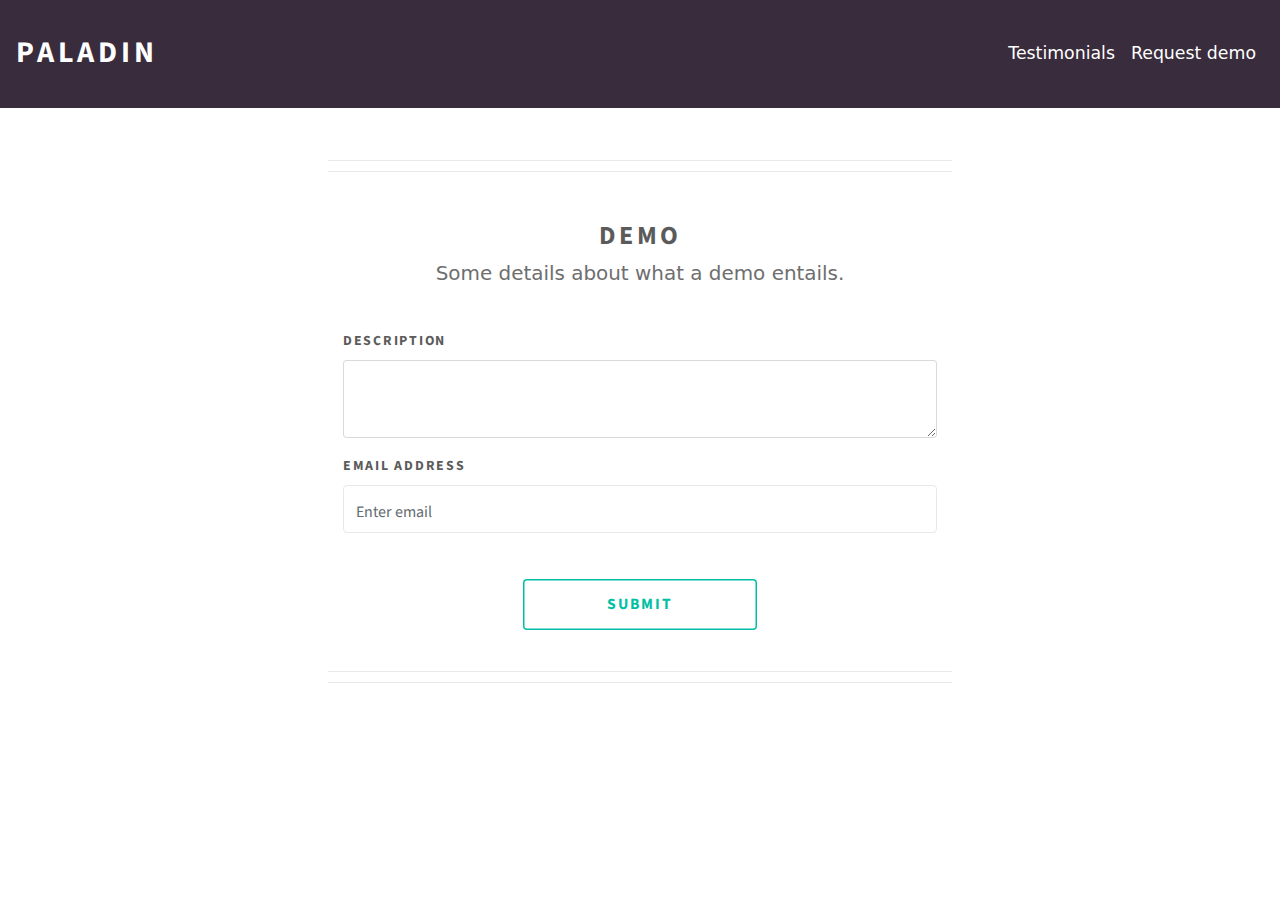
==== paladin-demo.html @ 406bfba6 "paladin landing html" ====
<!DOCTYPE html>
<html>

<head>
    <title>Request demo</title>
    <meta charset="utf-8" />
    <meta name="viewport" content="width=device-width, initial-scale=1" />
    <!--[if lte IE 8]><script src="assets/js/ie/html5shiv.js"></script><![endif]-->
    <link rel="stylesheet" type="text/css" href="bootstrap-css/bootstrap.min.css" />
    <link rel="stylesheet" type="text/css" href="templates/html5up-directive/assets/css/main.css" />


    <!--[if lte IE 8]><link rel="stylesheet" href="assets/css/ie8.css" /><![endif]-->

    <style>
        p {
            font-family: system-ui;
        }
        
        p-font {
            font-family: system-ui;
        }
        
        #body-button {
            background-color: transparent;
            background: #ffffff;
            box-shadow: inset 0 0 0 1.5px #00BFA5;
            color: #00BFA5;
        }
        
        #body-button:hover {
            background: #00BFA5;
            color: #ffffff;
            text-decoration: none;
        }
        
        #purple-navbar {
            background-color: #392c3c;
            color: #FFFFFF;
            height: 12%;
        }
        
        .navbar a::after {
            content: '';
            display: block;
            width: 0;
            height: 2px;
            background: #FFFFFF;
            transition: width .3s;
        }
        
        .navbar a:hover::after {
            width: 100%;
            transition: width .3s;
        }
    </style>

    <!-- purple #392c3c -->
</head>

<body>
    <nav class="navbar navbar-toggleable-md" id="purple-navbar">
        <button class="navbar-toggler navbar-toggler-right" type="button" data-toggle="collapse" data-target="#navbarSupportedContent" aria-controls="navbarSupportedContent" aria-expanded="false" aria-label="Toggle navigation">
            <span class="navbar-toggler-icon"></span>
        </button>
        <a class="navbar-brand" href="paladin-home.html"><h1 style="color:#FFFFFF; margin:none; font-size:1.5em">Paladin</h1></a>

        <div class="collapse navbar-collapse" id="navbarSupportedContent">
            <ul class="navbar-nav ml-auto">
                <li class="nav-item">
                    <a class="nav-link" href="paladin-testimonials.html" style="font-family: system-ui; color: #FFFFFF">Testimonials </a>
                </li>
                <li class="nav-item">
                    <a class="nav-link" href="paladin-demo.html" style="font-family: system-ui; color: #FFFFFF">Request demo</a>
                </li>
            </ul>
        </div>
    </nav>

    <header class="major container 75%" style="margin-top:3em; margin-left:auto; margin-right:auto;">
        <div class="container">
            <h1 style="font-size:1.5em">Demo</h1>
            <p>Some details about what a demo entails.</p>
            <div class="form-group">
                <label for="exampleTextarea" style="text-align:left">Description</label>
                <textarea class="form-control" id="exampleTextarea" rows="3"></textarea>
            </div>
            <div class="form-group" style="text-align:left">
                <label for="exampleInputEmail1">Email address</label>
                <input type="email" class="form-control" id="exampleInputEmail1" aria-describedby="emailHelp" placeholder="Enter email">
            </div>
            <br />
            <ul class="actions ">
                <li><a href="paladin-demo.html" class="button" id="body-button">Submit</a></li>
            </ul>
        </div>
    </header>
</body>

</html>
---- templates/html5up-directive/assets/css/main.css ----
@import url("font-awesome.min.css");
@import url("https://fonts.googleapis.com/css?family=Source+Sans+Pro:300,300italic,400,400italic,600,600italic,700,700italic");

/*
	Directive by HTML5 UP
	html5up.net | @ajlkn
	Free for personal and commercial use under the CCA 3.0 license (html5up.net/license)
*/


/* Reset */

html,
body,
div,
span,
applet,
object,
iframe,
h1,
h2,
h3,
h4,
h5,
h6,
p,
blockquote,
pre,
a,
abbr,
acronym,
address,
big,
cite,
code,
del,
dfn,
em,
img,
ins,
kbd,
q,
s,
samp,
small,
strike,
strong,
sub,
sup,
tt,
var,
b,
u,
i,
center,
dl,
dt,
dd,
ol,
ul,
li,
fieldset,
form,
label,
legend,
table,
caption,
tbody,
tfoot,
thead,
tr,
th,
td,
article,
aside,
canvas,
details,
embed,
figure,
figcaption,
footer,
header,
hgroup,
menu,
nav,
output,
ruby,
section,
summary,
time,
mark,
audio,
video {
    margin: 0;
    padding: 0;
    border: 0;
    font-size: 100%;
    font: inherit;
    font: inherit;
    vertical-align: baseline;
}

article,
aside,
details,
figcaption,
figure,
footer,
header,
hgroup,
menu,
nav,
section {
    display: block;
}

body {
    line-height: 1;
}

ol,
ul {
    list-style: none;
}

blockquote,
q {
    quotes: none;
}

blockquote:before,
blockquote:after,
q:before,
q:after {
    content: '';
    content: none;
}

table {
    border-collapse: collapse;
    border-spacing: 0;
}

body {
    -webkit-text-size-adjust: none;
}


/* Box Model */

*,
*:before,
*:after {
    -moz-box-sizing: border-box;
    -webkit-box-sizing: border-box;
    box-sizing: border-box;
}


/* Containers */

.container {
    margin-left: auto;
    margin-right: auto;
}

.container.\31 25\25 {
    width: 100%;
    max-width: 63.75em;
    min-width: 51em;
}

.container.\37 5\25 {
    width: 38.25em;
}

.container.\35 0\25 {
    width: 25.5em;
}

.container.\32 5\25 {
    width: 12.75em;
}

.container {
    width: 51em;
}

@media screen and (max-width: 1680px) {
    .container.\31 25\25 {
        width: 100%;
        max-width: 63.75em;
        min-width: 51em;
    }
    .container.\37 5\25 {
        width: 38.25em;
    }
    .container.\35 0\25 {
        width: 25.5em;
    }
    .container.\32 5\25 {
        width: 12.75em;
    }
    .container {
        width: 51em;
    }
}

@media screen and (max-width: 1280px) {
    .container.\31 25\25 {
        width: 100%;
        max-width: 60em;
        min-width: 48em;
    }
    .container.\37 5\25 {
        width: 36em;
    }
    .container.\35 0\25 {
        width: 24em;
    }
    .container.\32 5\25 {
        width: 12em;
    }
    .container {
        width: 48em;
    }
}

@media screen and (max-width: 980px) {
    .container.\31 25\25 {
        width: 100%;
        max-width: 118.75%;
        min-width: 95%;
    }
    .container.\37 5\25 {
        width: 71.25%;
    }
    .container.\35 0\25 {
        width: 47.5%;
    }
    .container.\32 5\25 {
        width: 23.75%;
    }
    .container {
        width: 95%;
    }
}

@media screen and (max-width: 840px) {
    .container.\31 25\25 {
        width: 100%;
        max-width: 118.75%;
        min-width: 95%;
    }
    .container.\37 5\25 {
        width: 71.25%;
    }
    .container.\35 0\25 {
        width: 47.5%;
    }
    .container.\32 5\25 {
        width: 23.75%;
    }
    .container {
        width: 95% !important;
    }
}

@media screen and (max-width: 736px) {
    .container.\31 25\25 {
        width: 100%;
        max-width: 112.5%;
        min-width: 90%;
    }
    .container.\37 5\25 {
        width: 67.5%;
    }
    .container.\35 0\25 {
        width: 45%;
    }
    .container.\32 5\25 {
        width: 22.5%;
    }
    .container {
        width: 90% !important;
    }
}

@media screen and (max-width: 480px) {
    .container.\31 25\25 {
        width: 100%;
        max-width: 125%;
        min-width: 100%;
    }
    .container.\37 5\25 {
        width: 75%;
    }
    .container.\35 0\25 {
        width: 50%;
    }
    .container.\32 5\25 {
        width: 25%;
    }
    .container {
        width: 100% !important;
    }
}


/* Grid */

.row {
    border-bottom: solid 1px transparent;
    -moz-box-sizing: border-box;
    -webkit-box-sizing: border-box;
    box-sizing: border-box;
}

.row > * {
    float: left;
    -moz-box-sizing: border-box;
    -webkit-box-sizing: border-box;
    box-sizing: border-box;
}

.row:after,
.row:before {
    content: '';
    display: block;
    clear: both;
    height: 0;
}

.row.uniform > * >:first-child {
    margin-top: 0;
}

.row.uniform > * >:last-child {
    margin-bottom: 0;
}

.row.\30 \25 > * {
    padding: 0px 0 0 0px;
}

.row.\30 \25 {
    margin: 0px 0 -1px 0px;
}

.row.uniform.\30 \25 > * {
    padding: 0px 0 0 0px;
}

.row.uniform.\30 \25 {
    margin: 0px 0 -1px 0px;
}

.row > * {
    padding: 30px 0 0 30px;
}

.row {
    margin: -30px 0 -1px -30px;
}

.row.uniform > * {
    padding: 30px 0 0 30px;
}

.row.uniform {
    margin: -30px 0 -1px -30px;
}

.row.\32 00\25 > * {
    padding: 60px 0 0 60px;
}

.row.\32 00\25 {
    margin: -60px 0 -1px -60px;
}

.row.uniform.\32 00\25 > * {
    padding: 60px 0 0 60px;
}

.row.uniform.\32 00\25 {
    margin: -60px 0 -1px -60px;
}

.row.\31 50\25 > * {
    padding: 45px 0 0 45px;
}

.row.\31 50\25 {
    margin: -45px 0 -1px -45px;
}

.row.uniform.\31 50\25 > * {
    padding: 45px 0 0 45px;
}

.row.uniform.\31 50\25 {
    margin: -45px 0 -1px -45px;
}

.row.\35 0\25 > * {
    padding: 15px 0 0 15px;
}

.row.\35 0\25 {
    margin: -15px 0 -1px -15px;
}

.row.uniform.\35 0\25 > * {
    padding: 15px 0 0 15px;
}

.row.uniform.\35 0\25 {
    margin: -15px 0 -1px -15px;
}

.row.\32 5\25 > * {
    padding: 7.5px 0 0 7.5px;
}

.row.\32 5\25 {
    margin: -7.5px 0 -1px -7.5px;
}

.row.uniform.\32 5\25 > * {
    padding: 7.5px 0 0 7.5px;
}

.row.uniform.\32 5\25 {
    margin: -7.5px 0 -1px -7.5px;
}

.\31 2u,
.\31 2u\24 {
    width: 100%;
    clear: none;
    margin-left: 0;
}

.\31 1u,
.\31 1u\24 {
    width: 91.6666666667%;
    clear: none;
    margin-left: 0;
}

.\31 0u,
.\31 0u\24 {
    width: 83.3333333333%;
    clear: none;
    margin-left: 0;
}

.\39 u,
.\39 u\24 {
    width: 75%;
    clear: none;
    margin-left: 0;
}

.\38 u,
.\38 u\24 {
    width: 66.6666666667%;
    clear: none;
    margin-left: 0;
}

.\37 u,
.\37 u\24 {
    width: 58.3333333333%;
    clear: none;
    margin-left: 0;
}

.\36 u,
.\36 u\24 {
    width: 50%;
    clear: none;
    margin-left: 0;
}

.\35 u,
.\35 u\24 {
    width: 41.6666666667%;
    clear: none;
    margin-left: 0;
}

.\34 u,
.\34 u\24 {
    width: 33.3333333333%;
    clear: none;
    margin-left: 0;
}

.\33 u,
.\33 u\24 {
    width: 25%;
    clear: none;
    margin-left: 0;
}

.\32 u,
.\32 u\24 {
    width: 16.6666666667%;
    clear: none;
    margin-left: 0;
}

.\31 u,
.\31 u\24 {
    width: 8.3333333333%;
    clear: none;
    margin-left: 0;
}

.\31 2u\24 + *,
.\31 1u\24 + *,
.\31 0u\24 + *,
.\39 u\24 + *,
.\38 u\24 + *,
.\37 u\24 + *,
.\36 u\24 + *,
.\35 u\24 + *,
.\34 u\24 + *,
.\33 u\24 + *,
.\32 u\24 + *,
.\31 u\24 + * {
    clear: left;
}

.\-11u {
    margin-left: 91.66667%;
}

.\-10u {
    margin-left: 83.33333%;
}

.\-9u {
    margin-left: 75%;
}

.\-8u {
    margin-left: 66.66667%;
}

.\-7u {
    margin-left: 58.33333%;
}

.\-6u {
    margin-left: 50%;
}

.\-5u {
    margin-left: 41.66667%;
}

.\-4u {
    margin-left: 33.33333%;
}

.\-3u {
    margin-left: 25%;
}

.\-2u {
    margin-left: 16.66667%;
}

.\-1u {
    margin-left: 8.33333%;
}

@media screen and (max-width: 1680px) {
    .row > * {
        padding: 30px 0 0 30px;
    }
    .row {
        margin: -30px 0 -1px -30px;
    }
    .row.uniform > * {
        padding: 30px 0 0 30px;
    }
    .row.uniform {
        margin: -30px 0 -1px -30px;
    }
    .row.\32 00\25 > * {
        padding: 60px 0 0 60px;
    }
    .row.\32 00\25 {
        margin: -60px 0 -1px -60px;
    }
    .row.uniform.\32 00\25 > * {
        padding: 60px 0 0 60px;
    }
    .row.uniform.\32 00\25 {
        margin: -60px 0 -1px -60px;
    }
    .row.\31 50\25 > * {
        padding: 45px 0 0 45px;
    }
    .row.\31 50\25 {
        margin: -45px 0 -1px -45px;
    }
    .row.uniform.\31 50\25 > * {
        padding: 45px 0 0 45px;
    }
    .row.uniform.\31 50\25 {
        margin: -45px 0 -1px -45px;
    }
    .row.\35 0\25 > * {
        padding: 15px 0 0 15px;
    }
    .row.\35 0\25 {
        margin: -15px 0 -1px -15px;
    }
    .row.uniform.\35 0\25 > * {
        padding: 15px 0 0 15px;
    }
    .row.uniform.\35 0\25 {
        margin: -15px 0 -1px -15px;
    }
    .row.\32 5\25 > * {
        padding: 7.5px 0 0 7.5px;
    }
    .row.\32 5\25 {
        margin: -7.5px 0 -1px -7.5px;
    }
    .row.uniform.\32 5\25 > * {
        padding: 7.5px 0 0 7.5px;
    }
    .row.uniform.\32 5\25 {
        margin: -7.5px 0 -1px -7.5px;
    }
    .\31 2u\28wide\29,
    .\31 2u\24\28wide\29 {
        width: 100%;
        clear: none;
        margin-left: 0;
    }
    .\31 1u\28wide\29,
    .\31 1u\24\28wide\29 {
        width: 91.6666666667%;
        clear: none;
        margin-left: 0;
    }
    .\31 0u\28wide\29,
    .\31 0u\24\28wide\29 {
        width: 83.3333333333%;
        clear: none;
        margin-left: 0;
    }
    .\39 u\28wide\29,
    .\39 u\24\28wide\29 {
        width: 75%;
        clear: none;
        margin-left: 0;
    }
    .\38 u\28wide\29,
    .\38 u\24\28wide\29 {
        width: 66.6666666667%;
        clear: none;
        margin-left: 0;
    }
    .\37 u\28wide\29,
    .\37 u\24\28wide\29 {
        width: 58.3333333333%;
        clear: none;
        margin-left: 0;
    }
    .\36 u\28wide\29,
    .\36 u\24\28wide\29 {
        width: 50%;
        clear: none;
        margin-left: 0;
    }
    .\35 u\28wide\29,
    .\35 u\24\28wide\29 {
        width: 41.6666666667%;
        clear: none;
        margin-left: 0;
    }
    .\34 u\28wide\29,
    .\34 u\24\28wide\29 {
        width: 33.3333333333%;
        clear: none;
        margin-left: 0;
    }
    .\33 u\28wide\29,
    .\33 u\24\28wide\29 {
        width: 25%;
        clear: none;
        margin-left: 0;
    }
    .\32 u\28wide\29,
    .\32 u\24\28wide\29 {
        width: 16.6666666667%;
        clear: none;
        margin-left: 0;
    }
    .\31 u\28wide\29,
    .\31 u\24\28wide\29 {
        width: 8.3333333333%;
        clear: none;
        margin-left: 0;
    }
    .\31 2u\24\28wide\29 + *,
    .\31 1u\24\28wide\29 + *,
    .\31 0u\24\28wide\29 + *,
    .\39 u\24\28wide\29 + *,
    .\38 u\24\28wide\29 + *,
    .\37 u\24\28wide\29 + *,
    .\36 u\24\28wide\29 + *,
    .\35 u\24\28wide\29 + *,
    .\34 u\24\28wide\29 + *,
    .\33 u\24\28wide\29 + *,
    .\32 u\24\28wide\29 + *,
    .\31 u\24\28wide\29 + * {
        clear: left;
    }
    .\-11u\28wide\29 {
        margin-left: 91.66667%;
    }
    .\-10u\28wide\29 {
        margin-left: 83.33333%;
    }
    .\-9u\28wide\29 {
        margin-left: 75%;
    }
    .\-8u\28wide\29 {
        margin-left: 66.66667%;
    }
    .\-7u\28wide\29 {
        margin-left: 58.33333%;
    }
    .\-6u\28wide\29 {
        margin-left: 50%;
    }
    .\-5u\28wide\29 {
        margin-left: 41.66667%;
    }
    .\-4u\28wide\29 {
        margin-left: 33.33333%;
    }
    .\-3u\28wide\29 {
        margin-left: 25%;
    }
    .\-2u\28wide\29 {
        margin-left: 16.66667%;
    }
    .\-1u\28wide\29 {
        margin-left: 8.33333%;
    }
}

@media screen and (max-width: 1280px) {
    .row > * {
        padding: 30px 0 0 30px;
    }
    .row {
        margin: -30px 0 -1px -30px;
    }
    .row.uniform > * {
        padding: 30px 0 0 30px;
    }
    .row.uniform {
        margin: -30px 0 -1px -30px;
    }
    .row.\32 00\25 > * {
        padding: 60px 0 0 60px;
    }
    .row.\32 00\25 {
        margin: -60px 0 -1px -60px;
    }
    .row.uniform.\32 00\25 > * {
        padding: 60px 0 0 60px;
    }
    .row.uniform.\32 00\25 {
        margin: -60px 0 -1px -60px;
    }
    .row.\31 50\25 > * {
        padding: 45px 0 0 45px;
    }
    .row.\31 50\25 {
        margin: -45px 0 -1px -45px;
    }
    .row.uniform.\31 50\25 > * {
        padding: 45px 0 0 45px;
    }
    .row.uniform.\31 50\25 {
        margin: -45px 0 -1px -45px;
    }
    .row.\35 0\25 > * {
        padding: 15px 0 0 15px;
    }
    .row.\35 0\25 {
        margin: -15px 0 -1px -15px;
    }
    .row.uniform.\35 0\25 > * {
        padding: 15px 0 0 15px;
    }
    .row.uniform.\35 0\25 {
        margin: -15px 0 -1px -15px;
    }
    .row.\32 5\25 > * {
        padding: 7.5px 0 0 7.5px;
    }
    .row.\32 5\25 {
        margin: -7.5px 0 -1px -7.5px;
    }
    .row.uniform.\32 5\25 > * {
        padding: 7.5px 0 0 7.5px;
    }
    .row.uniform.\32 5\25 {
        margin: -7.5px 0 -1px -7.5px;
    }
    .\31 2u\28normal\29,
    .\31 2u\24\28normal\29 {
        width: 100%;
        clear: none;
        margin-left: 0;
    }
    .\31 1u\28normal\29,
    .\31 1u\24\28normal\29 {
        width: 91.6666666667%;
        clear: none;
        margin-left: 0;
    }
    .\31 0u\28normal\29,
    .\31 0u\24\28normal\29 {
        width: 83.3333333333%;
        clear: none;
        margin-left: 0;
    }
    .\39 u\28normal\29,
    .\39 u\24\28normal\29 {
        width: 75%;
        clear: none;
        margin-left: 0;
    }
    .\38 u\28normal\29,
    .\38 u\24\28normal\29 {
        width: 66.6666666667%;
        clear: none;
        margin-left: 0;
    }
    .\37 u\28normal\29,
    .\37 u\24\28normal\29 {
        width: 58.3333333333%;
        clear: none;
        margin-left: 0;
    }
    .\36 u\28normal\29,
    .\36 u\24\28normal\29 {
        width: 50%;
        clear: none;
        margin-left: 0;
    }
    .\35 u\28normal\29,
    .\35 u\24\28normal\29 {
        width: 41.6666666667%;
        clear: none;
        margin-left: 0;
    }
    .\34 u\28normal\29,
    .\34 u\24\28normal\29 {
        width: 33.3333333333%;
        clear: none;
        margin-left: 0;
    }
    .\33 u\28normal\29,
    .\33 u\24\28normal\29 {
        width: 25%;
        clear: none;
        margin-left: 0;
    }
    .\32 u\28normal\29,
    .\32 u\24\28normal\29 {
        width: 16.6666666667%;
        clear: none;
        margin-left: 0;
    }
    .\31 u\28normal\29,
    .\31 u\24\28normal\29 {
        width: 8.3333333333%;
        clear: none;
        margin-left: 0;
    }
    .\31 2u\24\28normal\29 + *,
    .\31 1u\24\28normal\29 + *,
    .\31 0u\24\28normal\29 + *,
    .\39 u\24\28normal\29 + *,
    .\38 u\24\28normal\29 + *,
    .\37 u\24\28normal\29 + *,
    .\36 u\24\28normal\29 + *,
    .\35 u\24\28normal\29 + *,
    .\34 u\24\28normal\29 + *,
    .\33 u\24\28normal\29 + *,
    .\32 u\24\28normal\29 + *,
    .\31 u\24\28normal\29 + * {
        clear: left;
    }
    .\-11u\28normal\29 {
        margin-left: 91.66667%;
    }
    .\-10u\28normal\29 {
        margin-left: 83.33333%;
    }
    .\-9u\28normal\29 {
        margin-left: 75%;
    }
    .\-8u\28normal\29 {
        margin-left: 66.66667%;
    }
    .\-7u\28normal\29 {
        margin-left: 58.33333%;
    }
    .\-6u\28normal\29 {
        margin-left: 50%;
    }
    .\-5u\28normal\29 {
        margin-left: 41.66667%;
    }
    .\-4u\28normal\29 {
        margin-left: 33.33333%;
    }
    .\-3u\28normal\29 {
        margin-left: 25%;
    }
    .\-2u\28normal\29 {
        margin-left: 16.66667%;
    }
    .\-1u\28normal\29 {
        margin-left: 8.33333%;
    }
}

@media screen and (max-width: 980px) {
    .row > * {
        padding: 30px 0 0 30px;
    }
    .row {
        margin: -30px 0 -1px -30px;
    }
    .row.uniform > * {
        padding: 30px 0 0 30px;
    }
    .row.uniform {
        margin: -30px 0 -1px -30px;
    }
    .row.\32 00\25 > * {
        padding: 60px 0 0 60px;
    }
    .row.\32 00\25 {
        margin: -60px 0 -1px -60px;
    }
    .row.uniform.\32 00\25 > * {
        padding: 60px 0 0 60px;
    }
    .row.uniform.\32 00\25 {
        margin: -60px 0 -1px -60px;
    }
    .row.\31 50\25 > * {
        padding: 45px 0 0 45px;
    }
    .row.\31 50\25 {
        margin: -45px 0 -1px -45px;
    }
    .row.uniform.\31 50\25 > * {
        padding: 45px 0 0 45px;
    }
    .row.uniform.\31 50\25 {
        margin: -45px 0 -1px -45px;
    }
    .row.\35 0\25 > * {
        padding: 15px 0 0 15px;
    }
    .row.\35 0\25 {
        margin: -15px 0 -1px -15px;
    }
    .row.uniform.\35 0\25 > * {
        padding: 15px 0 0 15px;
    }
    .row.uniform.\35 0\25 {
        margin: -15px 0 -1px -15px;
    }
    .row.\32 5\25 > * {
        padding: 7.5px 0 0 7.5px;
    }
    .row.\32 5\25 {
        margin: -7.5px 0 -1px -7.5px;
    }
    .row.uniform.\32 5\25 > * {
        padding: 7.5px 0 0 7.5px;
    }
    .row.uniform.\32 5\25 {
        margin: -7.5px 0 -1px -7.5px;
    }
    .\31 2u\28narrow\29,
    .\31 2u\24\28narrow\29 {
        width: 100%;
        clear: none;
        margin-left: 0;
    }
    .\31 1u\28narrow\29,
    .\31 1u\24\28narrow\29 {
        width: 91.6666666667%;
        clear: none;
        margin-left: 0;
    }
    .\31 0u\28narrow\29,
    .\31 0u\24\28narrow\29 {
        width: 83.3333333333%;
        clear: none;
        margin-left: 0;
    }
    .\39 u\28narrow\29,
    .\39 u\24\28narrow\29 {
        width: 75%;
        clear: none;
        margin-left: 0;
    }
    .\38 u\28narrow\29,
    .\38 u\24\28narrow\29 {
        width: 66.6666666667%;
        clear: none;
        margin-left: 0;
    }
    .\37 u\28narrow\29,
    .\37 u\24\28narrow\29 {
        width: 58.3333333333%;
        clear: none;
        margin-left: 0;
    }
    .\36 u\28narrow\29,
    .\36 u\24\28narrow\29 {
        width: 50%;
        clear: none;
        margin-left: 0;
    }
    .\35 u\28narrow\29,
    .\35 u\24\28narrow\29 {
        width: 41.6666666667%;
        clear: none;
        margin-left: 0;
    }
    .\34 u\28narrow\29,
    .\34 u\24\28narrow\29 {
        width: 33.3333333333%;
        clear: none;
        margin-left: 0;
    }
    .\33 u\28narrow\29,
    .\33 u\24\28narrow\29 {
        width: 25%;
        clear: none;
        margin-left: 0;
    }
    .\32 u\28narrow\29,
    .\32 u\24\28narrow\29 {
        width: 16.6666666667%;
        clear: none;
        margin-left: 0;
    }
    .\31 u\28narrow\29,
    .\31 u\24\28narrow\29 {
        width: 8.3333333333%;
        clear: none;
        margin-left: 0;
    }
    .\31 2u\24\28narrow\29 + *,
    .\31 1u\24\28narrow\29 + *,
    .\31 0u\24\28narrow\29 + *,
    .\39 u\24\28narrow\29 + *,
    .\38 u\24\28narrow\29 + *,
    .\37 u\24\28narrow\29 + *,
    .\36 u\24\28narrow\29 + *,
    .\35 u\24\28narrow\29 + *,
    .\34 u\24\28narrow\29 + *,
    .\33 u\24\28narrow\29 + *,
    .\32 u\24\28narrow\29 + *,
    .\31 u\24\28narrow\29 + * {
        clear: left;
    }
    .\-11u\28narrow\29 {
        margin-left: 91.66667%;
    }
    .\-10u\28narrow\29 {
        margin-left: 83.33333%;
    }
    .\-9u\28narrow\29 {
        margin-left: 75%;
    }
    .\-8u\28narrow\29 {
        margin-left: 66.66667%;
    }
    .\-7u\28narrow\29 {
        margin-left: 58.33333%;
    }
    .\-6u\28narrow\29 {
        margin-left: 50%;
    }
    .\-5u\28narrow\29 {
        margin-left: 41.66667%;
    }
    .\-4u\28narrow\29 {
        margin-left: 33.33333%;
    }
    .\-3u\28narrow\29 {
        margin-left: 25%;
    }
    .\-2u\28narrow\29 {
        margin-left: 16.66667%;
    }
    .\-1u\28narrow\29 {
        margin-left: 8.33333%;
    }
}

@media screen and (max-width: 840px) {
    .row > * {
        padding: 20px 0 0 20px;
    }
    .row {
        margin: -20px 0 -1px -20px;
    }
    .row.uniform > * {
        padding: 20px 0 0 20px;
    }
    .row.uniform {
        margin: -20px 0 -1px -20px;
    }
    .row.\32 00\25 > * {
        padding: 40px 0 0 40px;
    }
    .row.\32 00\25 {
        margin: -40px 0 -1px -40px;
    }
    .row.uniform.\32 00\25 > * {
        padding: 40px 0 0 40px;
    }
    .row.uniform.\32 00\25 {
        margin: -40px 0 -1px -40px;
    }
    .row.\31 50\25 > * {
        padding: 30px 0 0 30px;
    }
    .row.\31 50\25 {
        margin: -30px 0 -1px -30px;
    }
    .row.uniform.\31 50\25 > * {
        padding: 30px 0 0 30px;
    }
    .row.uniform.\31 50\25 {
        margin: -30px 0 -1px -30px;
    }
    .row.\35 0\25 > * {
        padding: 10px 0 0 10px;
    }
    .row.\35 0\25 {
        margin: -10px 0 -1px -10px;
    }
    .row.uniform.\35 0\25 > * {
        padding: 10px 0 0 10px;
    }
    .row.uniform.\35 0\25 {
        margin: -10px 0 -1px -10px;
    }
    .row.\32 5\25 > * {
        padding: 5px 0 0 5px;
    }
    .row.\32 5\25 {
        margin: -5px 0 -1px -5px;
    }
    .row.uniform.\32 5\25 > * {
        padding: 5px 0 0 5px;
    }
    .row.uniform.\32 5\25 {
        margin: -5px 0 -1px -5px;
    }
    .\31 2u\28narrower\29,
    .\31 2u\24\28narrower\29 {
        width: 100%;
        clear: none;
        margin-left: 0;
    }
    .\31 1u\28narrower\29,
    .\31 1u\24\28narrower\29 {
        width: 91.6666666667%;
        clear: none;
        margin-left: 0;
    }
    .\31 0u\28narrower\29,
    .\31 0u\24\28narrower\29 {
        width: 83.3333333333%;
        clear: none;
        margin-left: 0;
    }
    .\39 u\28narrower\29,
    .\39 u\24\28narrower\29 {
        width: 75%;
        clear: none;
        margin-left: 0;
    }
    .\38 u\28narrower\29,
    .\38 u\24\28narrower\29 {
        width: 66.6666666667%;
        clear: none;
        margin-left: 0;
    }
    .\37 u\28narrower\29,
    .\37 u\24\28narrower\29 {
        width: 58.3333333333%;
        clear: none;
        margin-left: 0;
    }
    .\36 u\28narrower\29,
    .\36 u\24\28narrower\29 {
        width: 50%;
        clear: none;
        margin-left: 0;
    }
    .\35 u\28narrower\29,
    .\35 u\24\28narrower\29 {
        width: 41.6666666667%;
        clear: none;
        margin-left: 0;
    }
    .\34 u\28narrower\29,
    .\34 u\24\28narrower\29 {
        width: 33.3333333333%;
        clear: none;
        margin-left: 0;
    }
    .\33 u\28narrower\29,
    .\33 u\24\28narrower\29 {
        width: 25%;
        clear: none;
        margin-left: 0;
    }
    .\32 u\28narrower\29,
    .\32 u\24\28narrower\29 {
        width: 16.6666666667%;
        clear: none;
        margin-left: 0;
    }
    .\31 u\28narrower\29,
    .\31 u\24\28narrower\29 {
        width: 8.3333333333%;
        clear: none;
        margin-left: 0;
    }
    .\31 2u\24\28narrower\29 + *,
    .\31 1u\24\28narrower\29 + *,
    .\31 0u\24\28narrower\29 + *,
    .\39 u\24\28narrower\29 + *,
    .\38 u\24\28narrower\29 + *,
    .\37 u\24\28narrower\29 + *,
    .\36 u\24\28narrower\29 + *,
    .\35 u\24\28narrower\29 + *,
    .\34 u\24\28narrower\29 + *,
    .\33 u\24\28narrower\29 + *,
    .\32 u\24\28narrower\29 + *,
    .\31 u\24\28narrower\29 + * {
        clear: left;
    }
    .\-11u\28narrower\29 {
        margin-left: 91.66667%;
    }
    .\-10u\28narrower\29 {
        margin-left: 83.33333%;
    }
    .\-9u\28narrower\29 {
        margin-left: 75%;
    }
    .\-8u\28narrower\29 {
        margin-left: 66.66667%;
    }
    .\-7u\28narrower\29 {
        margin-left: 58.33333%;
    }
    .\-6u\28narrower\29 {
        margin-left: 50%;
    }
    .\-5u\28narrower\29 {
        margin-left: 41.66667%;
    }
    .\-4u\28narrower\29 {
        margin-left: 33.33333%;
    }
    .\-3u\28narrower\29 {
        margin-left: 25%;
    }
    .\-2u\28narrower\29 {
        margin-left: 16.66667%;
    }
    .\-1u\28narrower\29 {
        margin-left: 8.33333%;
    }
}

@media screen and (max-width: 736px) {
    .row > * {
        padding: 20px 0 0 20px;
    }
    .row {
        margin: -20px 0 -1px -20px;
    }
    .row.uniform > * {
        padding: 20px 0 0 20px;
    }
    .row.uniform {
        margin: -20px 0 -1px -20px;
    }
    .row.\32 00\25 > * {
        padding: 40px 0 0 40px;
    }
    .row.\32 00\25 {
        margin: -40px 0 -1px -40px;
    }
    .row.uniform.\32 00\25 > * {
        padding: 40px 0 0 40px;
    }
    .row.uniform.\32 00\25 {
        margin: -40px 0 -1px -40px;
    }
    .row.\31 50\25 > * {
        padding: 30px 0 0 30px;
    }
    .row.\31 50\25 {
        margin: -30px 0 -1px -30px;
    }
    .row.uniform.\31 50\25 > * {
        padding: 30px 0 0 30px;
    }
    .row.uniform.\31 50\25 {
        margin: -30px 0 -1px -30px;
    }
    .row.\35 0\25 > * {
        padding: 10px 0 0 10px;
    }
    .row.\35 0\25 {
        margin: -10px 0 -1px -10px;
    }
    .row.uniform.\35 0\25 > * {
        padding: 10px 0 0 10px;
    }
    .row.uniform.\35 0\25 {
        margin: -10px 0 -1px -10px;
    }
    .row.\32 5\25 > * {
        padding: 5px 0 0 5px;
    }
    .row.\32 5\25 {
        margin: -5px 0 -1px -5px;
    }
    .row.uniform.\32 5\25 > * {
        padding: 5px 0 0 5px;
    }
    .row.uniform.\32 5\25 {
        margin: -5px 0 -1px -5px;
    }
    .\31 2u\28mobile\29,
    .\31 2u\24\28mobile\29 {
        width: 100%;
        clear: none;
        margin-left: 0;
    }
    .\31 1u\28mobile\29,
    .\31 1u\24\28mobile\29 {
        width: 91.6666666667%;
        clear: none;
        margin-left: 0;
    }
    .\31 0u\28mobile\29,
    .\31 0u\24\28mobile\29 {
        width: 83.3333333333%;
        clear: none;
        margin-left: 0;
    }
    .\39 u\28mobile\29,
    .\39 u\24\28mobile\29 {
        width: 75%;
        clear: none;
        margin-left: 0;
    }
    .\38 u\28mobile\29,
    .\38 u\24\28mobile\29 {
        width: 66.6666666667%;
        clear: none;
        margin-left: 0;
    }
    .\37 u\28mobile\29,
    .\37 u\24\28mobile\29 {
        width: 58.3333333333%;
        clear: none;
        margin-left: 0;
    }
    .\36 u\28mobile\29,
    .\36 u\24\28mobile\29 {
        width: 50%;
        clear: none;
        margin-left: 0;
    }
    .\35 u\28mobile\29,
    .\35 u\24\28mobile\29 {
        width: 41.6666666667%;
        clear: none;
        margin-left: 0;
    }
    .\34 u\28mobile\29,
    .\34 u\24\28mobile\29 {
        width: 33.3333333333%;
        clear: none;
        margin-left: 0;
    }
    .\33 u\28mobile\29,
    .\33 u\24\28mobile\29 {
        width: 25%;
        clear: none;
        margin-left: 0;
    }
    .\32 u\28mobile\29,
    .\32 u\24\28mobile\29 {
        width: 16.6666666667%;
        clear: none;
        margin-left: 0;
    }
    .\31 u\28mobile\29,
    .\31 u\24\28mobile\29 {
        width: 8.3333333333%;
        clear: none;
        margin-left: 0;
    }
    .\31 2u\24\28mobile\29 + *,
    .\31 1u\24\28mobile\29 + *,
    .\31 0u\24\28mobile\29 + *,
    .\39 u\24\28mobile\29 + *,
    .\38 u\24\28mobile\29 + *,
    .\37 u\24\28mobile\29 + *,
    .\36 u\24\28mobile\29 + *,
    .\35 u\24\28mobile\29 + *,
    .\34 u\24\28mobile\29 + *,
    .\33 u\24\28mobile\29 + *,
    .\32 u\24\28mobile\29 + *,
    .\31 u\24\28mobile\29 + * {
        clear: left;
    }
    .\-11u\28mobile\29 {
        margin-left: 91.66667%;
    }
    .\-10u\28mobile\29 {
        margin-left: 83.33333%;
    }
    .\-9u\28mobile\29 {
        margin-left: 75%;
    }
    .\-8u\28mobile\29 {
        margin-left: 66.66667%;
    }
    .\-7u\28mobile\29 {
        margin-left: 58.33333%;
    }
    .\-6u\28mobile\29 {
        margin-left: 50%;
    }
    .\-5u\28mobile\29 {
        margin-left: 41.66667%;
    }
    .\-4u\28mobile\29 {
        margin-left: 33.33333%;
    }
    .\-3u\28mobile\29 {
        margin-left: 25%;
    }
    .\-2u\28mobile\29 {
        margin-left: 16.66667%;
    }
    .\-1u\28mobile\29 {
        margin-left: 8.33333%;
    }
}

@media screen and (max-width: 480px) {
    .row > * {
        padding: 20px 0 0 20px;
    }
    .row {
        margin: -20px 0 -1px -20px;
    }
    .row.uniform > * {
        padding: 20px 0 0 20px;
    }
    .row.uniform {
        margin: -20px 0 -1px -20px;
    }
    .row.\32 00\25 > * {
        padding: 40px 0 0 40px;
    }
    .row.\32 00\25 {
        margin: -40px 0 -1px -40px;
    }
    .row.uniform.\32 00\25 > * {
        padding: 40px 0 0 40px;
    }
    .row.uniform.\32 00\25 {
        margin: -40px 0 -1px -40px;
    }
    .row.\31 50\25 > * {
        padding: 30px 0 0 30px;
    }
    .row.\31 50\25 {
        margin: -30px 0 -1px -30px;
    }
    .row.uniform.\31 50\25 > * {
        padding: 30px 0 0 30px;
    }
    .row.uniform.\31 50\25 {
        margin: -30px 0 -1px -30px;
    }
    .row.\35 0\25 > * {
        padding: 10px 0 0 10px;
    }
    .row.\35 0\25 {
        margin: -10px 0 -1px -10px;
    }
    .row.uniform.\35 0\25 > * {
        padding: 10px 0 0 10px;
    }
    .row.uniform.\35 0\25 {
        margin: -10px 0 -1px -10px;
    }
    .row.\32 5\25 > * {
        padding: 5px 0 0 5px;
    }
    .row.\32 5\25 {
        margin: -5px 0 -1px -5px;
    }
    .row.uniform.\32 5\25 > * {
        padding: 5px 0 0 5px;
    }
    .row.uniform.\32 5\25 {
        margin: -5px 0 -1px -5px;
    }
    .\31 2u\28mobilep\29,
    .\31 2u\24\28mobilep\29 {
        width: 100%;
        clear: none;
        margin-left: 0;
    }
    .\31 1u\28mobilep\29,
    .\31 1u\24\28mobilep\29 {
        width: 91.6666666667%;
        clear: none;
        margin-left: 0;
    }
    .\31 0u\28mobilep\29,
    .\31 0u\24\28mobilep\29 {
        width: 83.3333333333%;
        clear: none;
        margin-left: 0;
    }
    .\39 u\28mobilep\29,
    .\39 u\24\28mobilep\29 {
        width: 75%;
        clear: none;
        margin-left: 0;
    }
    .\38 u\28mobilep\29,
    .\38 u\24\28mobilep\29 {
        width: 66.6666666667%;
        clear: none;
        margin-left: 0;
    }
    .\37 u\28mobilep\29,
    .\37 u\24\28mobilep\29 {
        width: 58.3333333333%;
        clear: none;
        margin-left: 0;
    }
    .\36 u\28mobilep\29,
    .\36 u\24\28mobilep\29 {
        width: 50%;
        clear: none;
        margin-left: 0;
    }
    .\35 u\28mobilep\29,
    .\35 u\24\28mobilep\29 {
        width: 41.6666666667%;
        clear: none;
        margin-left: 0;
    }
    .\34 u\28mobilep\29,
    .\34 u\24\28mobilep\29 {
        width: 33.3333333333%;
        clear: none;
        margin-left: 0;
    }
    .\33 u\28mobilep\29,
    .\33 u\24\28mobilep\29 {
        width: 25%;
        clear: none;
        margin-left: 0;
    }
    .\32 u\28mobilep\29,
    .\32 u\24\28mobilep\29 {
        width: 16.6666666667%;
        clear: none;
        margin-left: 0;
    }
    .\31 u\28mobilep\29,
    .\31 u\24\28mobilep\29 {
        width: 8.3333333333%;
        clear: none;
        margin-left: 0;
    }
    .\31 2u\24\28mobilep\29 + *,
    .\31 1u\24\28mobilep\29 + *,
    .\31 0u\24\28mobilep\29 + *,
    .\39 u\24\28mobilep\29 + *,
    .\38 u\24\28mobilep\29 + *,
    .\37 u\24\28mobilep\29 + *,
    .\36 u\24\28mobilep\29 + *,
    .\35 u\24\28mobilep\29 + *,
    .\34 u\24\28mobilep\29 + *,
    .\33 u\24\28mobilep\29 + *,
    .\32 u\24\28mobilep\29 + *,
    .\31 u\24\28mobilep\29 + * {
        clear: left;
    }
    .\-11u\28mobilep\29 {
        margin-left: 91.66667%;
    }
    .\-10u\28mobilep\29 {
        margin-left: 83.33333%;
    }
    .\-9u\28mobilep\29 {
        margin-left: 75%;
    }
    .\-8u\28mobilep\29 {
        margin-left: 66.66667%;
    }
    .\-7u\28mobilep\29 {
        margin-left: 58.33333%;
    }
    .\-6u\28mobilep\29 {
        margin-left: 50%;
    }
    .\-5u\28mobilep\29 {
        margin-left: 41.66667%;
    }
    .\-4u\28mobilep\29 {
        margin-left: 33.33333%;
    }
    .\-3u\28mobilep\29 {
        margin-left: 25%;
    }
    .\-2u\28mobilep\29 {
        margin-left: 16.66667%;
    }
    .\-1u\28mobilep\29 {
        margin-left: 8.33333%;
    }
}


/* Basic */

html,
body {
    height: 100%;
}

body {
    background: #ffffff;
}

body.is-loading * {
    -moz-transition: none !important;
    -webkit-transition: none !important;
    -ms-transition: none !important;
    transition: none !important;
    -moz-animation: none !important;
    -webkit-animation: none !important;
    -ms-animation: none !important;
    animation: none !important;
}

body,
input,
select,
textarea {
    color: #6e6e6e;
    font-family: 'Source Sans Pro', sans-serif;
    font-size: 16pt;
    font-weight: 400;
    line-height: 1.75em;
}


/*a {
    -moz-transition: color 0.2s ease-in-out, border-bottom-color 0.2s ease-in-out;
    -webkit-transition: color 0.2s ease-in-out, border-bottom-color 0.2s ease-in-out;
    -ms-transition: color 0.2s ease-in-out, border-bottom-color 0.2s ease-in-out;
    transition: color 0.2s ease-in-out, border-bottom-color 0.2s ease-in-out;
    border-bottom: dotted 1px;
    color: #4eb980;
    text-decoration: none;
}*/

a:hover {
    border-bottom-color: transparent;
}

strong,
b {
    font-weight: 600;
    color: #5b5b5b;
}

em,
i {
    font-style: italic;
}

p,
ul,
ol,
dl,
table,
blockquote,
form {
    margin: 0 0 2em 0;
}

h1,
h2,
h3,
h4,
h5,
h6 {
    color: #5b5b5b;
    font-weight: 700;
    letter-spacing: 0.125em;
    line-height: 1.75em;
    /*margin-bottom: 1em;*/
    text-transform: uppercase;
    text-align: center;
}

h1 a,
h2 a,
h3 a,
h4 a,
h5 a,
h6 a {
    color: inherit;
    text-decoration: none;
}

h2 {
    font-size: 1.75em;
}

h3 {
    font-size: 1.5em;
}

sub {
    font-size: 0.8em;
    position: relative;
    top: 0.5em;
}

sup {
    font-size: 0.8em;
    position: relative;
    top: -0.5em;
}

hr {
    border: 0;
    border-top: solid 1px rgba(224, 224, 224, 0.75);
    margin-bottom: 1.5em;
}

blockquote {
    border-left: solid 0.5em rgba(224, 224, 224, 0.75);
    font-style: italic;
    padding: 1em 0 1em 2em;
}


/* Section/Article */

section.special,
article.special {
    text-align: center;
}

header {
    text-align: center;
}


/*header p {
    position: relative;
    top: -1em;
    color: #888888;
    letter-spacing: 0.075em;
}*/

header.major {
    border-bottom-width: 1px;
    border-color: rgba(224, 224, 224, 0.75);
    border-style: solid;
    border-top-width: 1px;
    margin-bottom: 6em;
    padding: 4em 0;
    position: relative;
}

header.major:before,
header.major:after {
    background: rgba(224, 224, 224, 0.75);
    content: '';
    display: block;
    height: 1px;
    left: 0;
    position: absolute;
    width: 100%;
}

header.major:before {
    top: 10px;
}

header.major:after {
    bottom: 10px;
}

header.major h2 {
    margin: 0;
}


/*header.major p {
    top: 0;
    margin: 1.5em 0 0 0;
    padding: 1.5em 1.5em 0 1.5em;
    font-size: 1.5em;
    line-height: 1.75em;
    border-top: solid 1px rgba(224, 224, 224, 0.75);
    display: inline-block;
}*/

header.major.last {
    border-bottom: 0;
    margin-bottom: 0;
    padding-bottom: 0;
}

header.major.last:after {
    display: none;
}

header.major.last h2 {
    margin-bottom: 1em;
}

footer {
    text-align: center;
}

footer.major {
    border-bottom-width: 1px;
    border-color: rgba(224, 224, 224, 0.75);
    border-style: solid;
    border-top-width: 1px;
    margin-top: 6em;
    padding: 4em 0;
    position: relative;
}

footer.major:before,
footer.major:after {
    background: rgba(224, 224, 224, 0.75);
    content: '';
    display: block;
    height: 1px;
    left: 0;
    position: absolute;
    width: 100%;
}

footer.major:before {
    top: 10px;
}

footer.major:after {
    bottom: 10px;
}


/* Form */

label {
    display: block;
    color: #5b5b5b;
    font-size: 0.8em;
    font-weight: 700;
    letter-spacing: 0.125em;
    line-height: 1.75em;
    text-transform: uppercase;
    margin: 0 0 0.5em 0;
}

input[type="text"],
input[type="password"],
input[type="email"],
select,
textarea {
    -moz-appearance: none;
    -webkit-appearance: none;
    -ms-appearance: none;
    appearance: none;
    -moz-transition: background-color 0.2s ease-in-out;
    -webkit-transition: background-color 0.2s ease-in-out;
    -ms-transition: background-color 0.2s ease-in-out;
    transition: background-color 0.2s ease-in-out;
    background: none;
    border-radius: 4px;
    border: 0;
    border: solid 1px rgba(224, 224, 224, 0.75);
    color: inherit;
    display: block;
    outline: 0;
    padding: 0.75em;
    text-decoration: none;
    width: 100%;
    opacity: 1;
}

input[type="text"]:focus,
input[type="password"]:focus,
input[type="email"]:focus,
select:focus,
textarea:focus {
    background: rgba(224, 224, 224, 0.15);
    border-color: #4eb980;
}

input[type="text"],
input[type="password"],
input[type="email"],
select {
    line-height: 1em;
}

textarea {
    padding: 0.5em 0.75em;
}

::-webkit-input-placeholder {
    color: inherit;
    opacity: 0.5;
    position: relative;
    top: 3px;
}

:-moz-placeholder {
    color: inherit;
    opacity: 0.5;
}

::-moz-placeholder {
    color: inherit;
    opacity: 0.5;
}

:-ms-input-placeholder {
    color: inherit;
    opacity: 0.5;
}

.formerize-placeholder {
    color: rgba(110, 110, 110, 0.5) !important;
}


/* Image */

.image {
    border: 0;
    display: inline-block;
    position: relative;
}

.image:after {
    -moz-transition: opacity 0.25s ease-in-out;
    -webkit-transition: opacity 0.25s ease-in-out;
    -ms-transition: opacity 0.25s ease-in-out;
    transition: opacity 0.25s ease-in-out;
    /*background-image: url("images/overlay.png");*/
    content: '';
    display: block;
    height: 100%;
    left: 0;
    opacity: 0.2;
    position: absolute;
    top: 0;
    width: 100%;
}

.image img {
    display: block;
}

.image.fit {
    display: block;
}

.image.fit img {
    display: block;
    width: 100%;
}

.image.feature {
    display: block;
    margin: 0 0 2em 0;
}

.image.feature img {
    display: block;
    width: 100%;
}

.image.icon {
    -moz-perspective: 500px;
    -webkit-perspective: 500px;
    -ms-perspective: 500px;
    perspective: 500px;
}

.image.icon:before {
    /*-moz-transition: -moz-transform 0.1s ease-in-out, font-size 0.1s ease-in-out;
    -webkit-transition: -webkit-transform 0.1s ease-in-out, font-size 0.1s ease-in-out;
    -ms-transition: -ms-transform 0.1s ease-in-out, font-size 0.1s ease-in-out;
    transition: transform 0.1s ease-in-out, font-size 0.1s ease-in-out;*/
    color: #fff;
    font-size: 6em;
    height: 1em;
    left: 50%;
    line-height: 1em;
    margin: -0.5em 0 0 -0.5em;
    position: absolute;
    text-align: center;
    top: 50%;
    width: 1em;
    z-index: 1;
}


/*.image.icon:hover:before {
    -moz-transform: translateZ(1em);
    -webkit-transform: translateZ(1em);
    -ms-transform: translateZ(1em);
    transform: translateZ(1em);
}

.image.icon:hover:after {
    opacity: 1;
}*/

span.image.icon {
    cursor: default;
}


/* Icon */

.icon {
    text-decoration: none;
    border-bottom: none;
    position: relative;
}

.icon:before {
    -moz-osx-font-smoothing: grayscale;
    -webkit-font-smoothing: antialiased;
    font-family: FontAwesome;
    font-style: normal;
    font-weight: normal;
    text-transform: none !important;
}

.icon > .label {
    display: none;
}


/* List */

ol.default {
    list-style: decimal;
    padding-left: 1.25em;
}

ol.default li {
    padding-left: 0.25em;
}

ul.default {
    list-style: disc;
    padding-left: 1em;
}

ul.default li {
    padding-left: 0.5em;
}

ul.icons {
    cursor: default;
}

ul.icons li {
    display: inline-block;
    font-size: 1.25em;
    line-height: 1em;
    padding-left: 0.5em;
}

ul.icons li:first-child {
    padding-left: 0;
}

ul.icons li a,
ul.icons li span {
    -moz-transition: background-color 0.2s ease-in-out;
    -webkit-transition: background-color 0.2s ease-in-out;
    -ms-transition: background-color 0.2s ease-in-out;
    transition: background-color 0.2s ease-in-out;
    border-radius: 100%;
    border: solid 1px rgba(224, 224, 224, 0.75);
    display: inline-block;
    height: 2em;
    line-height: 2em;
    text-align: center;
    width: 2em;
}

ul.icons li a:hover,
ul.icons li span:hover {
    background: rgba(224, 224, 224, 0.15);
}

ul.actions {
    cursor: default;
    text-align: center;
}

ul.actions:last-child {
    margin-bottom: 0;
}

ul.actions li {
    display: inline-block;
    padding: 0 0 0 1.5em;
}

ul.actions li:first-child {
    padding: 0;
}

ul.actions.vertical li {
    display: block;
    padding: 1.5em 0 0 0;
}

ul.actions.vertical li:first-child {
    padding: 0;
}


/* Table */

.table-wrapper {
    overflow-x: auto;
    -webkit-overflow-scrolling: touch;
}

table {
    width: 100%;
}

table.default {
    width: 100%;
}

table.default tbody tr {
    border-bottom: solid 1px rgba(224, 224, 224, 0.75);
}

table.default tbody tr:nth-child(2n - 1) {
    background: rgba(224, 224, 224, 0.15);
}

table.default td {
    padding: 0.5em 1em 0.5em 1em;
}

table.default th {
    color: #5b5b5b;
    font-size: 0.8em;
    font-weight: 700;
    letter-spacing: 0.125em;
    line-height: 1.75em;
    padding: 0.5em 1em 0.5em 1em;
    text-align: left;
    text-transform: uppercase;
}

table.default thead {
    border-bottom: solid 1px rgba(224, 224, 224, 0.75);
}


/* Button */

input[type="submit"],
input[type="reset"],
input[type="button"],
.button {
    -moz-appearance: none;
    -webkit-appearance: none;
    -ms-appearance: none;
    appearance: none;
    -moz-transition: color 0.2s ease-in-out, background-color 0.2s ease-in-out;
    -webkit-transition: color 0.2s ease-in-out, background-color 0.2s ease-in-out;
    -ms-transition: color 0.2s ease-in-out, background-color 0.2s ease-in-out;
    transition: color 0.2s ease-in-out, background-color 0.2s ease-in-out;
    background: #544d55;
    border-radius: 4px;
    border: 0;
    color: #ffffff;
    cursor: pointer;
    display: inline-block;
    font-size: 0.9em;
    font-weight: 700;
    letter-spacing: 0.125em;
    line-height: 3.25em;
    min-width: 15em;
    padding: 0 1.5em;
    text-align: center;
    text-decoration: none;
    text-transform: uppercase;
}

input[type="submit"]:hover,
input[type="reset"]:hover,
input[type="button"]:hover,
.button:hover {
    background: #6e6570;
}

input[type="submit"]:active,
input[type="reset"]:active,
input[type="button"]:active,
.button:active {
    background: #474148;
}

input[type="submit"].alt,
input[type="reset"].alt,
input[type="button"].alt,
.button.alt {
    background: none;
    box-shadow: inset 0 0 0 1px rgba(224, 224, 224, 0.75);
    color: #544d55;
}

input[type="submit"].alt:hover,
input[type="reset"].alt:hover,
input[type="button"].alt:hover,
.button.alt:hover {
    background: rgba(224, 224, 224, 0.15);
}

input[type="submit"].alt:active,
input[type="reset"].alt:active,
input[type="button"].alt:active,
.button.alt:active {
    background: rgba(224, 224, 224, 0.35);
}

input[type="submit"].fit,
input[type="reset"].fit,
input[type="button"].fit,
.button.fit {
    width: 100%;
}

input[type="submit"].small,
input[type="reset"].small,
input[type="button"].small,
.button.small {
    font-size: 0.8em;
}


/* Box */

.box {
    background: #ffffff;
    border: solid 1px rgba(224, 224, 224, 0.75);
    margin-bottom: 6em;
    padding: 3.5em;
}

.box.alt {
    background: none;
    border: none;
    padding: 0;
}


/* Feature */

.feature {
    position: relative;
    height: 20em;
}

.feature:after {
    clear: both;
    content: '';
    display: block;
}

.feature h3,
.feature h4,
.feature h5,
.feature h6 {
    text-align: inherit;
}

.feature .image {
    display: inline-block;
    height: 100%;
    overflow: hidden;
    position: relative;
    width: 50%;
}

.feature .image img {
    display: block;
    min-height: 100%;
    min-width: 100%;
    position: absolute;
}

.feature:before {
    background: blue;
    content: '';
    display: inline-block;
    height: 100%;
    vertical-align: middle;
}

.feature .content {
    display: inline-block;
    padding: 3.5em;
    vertical-align: middle;
    width: 48%;
}

.feature .content h3 {
    margin-bottom: 0.5em;
}

.feature .content:last-child {
    margin: 0;
}

.feature.left {
    text-align: left;
}

.feature.left .image {
    float: left;
}

.feature.left .image img {
    right: 0;
    top: 0;
}

.feature.left .content {
    padding-right: 0;
}

.feature.right {
    text-align: right;
}

.feature.right .image {
    float: right;
}

.feature.right .image img {
    left: 0;
    top: 0;
}

.feature.right .content {
    padding-left: 0;
}

.feature.long .content {
    padding-top: 0;
}


/* Header */

#header {
    background-attachment: scroll, scroll, fixed;
    /*background-image: url("images/top-3200.svg"), url("images/overlay.png"), url("images/christopher-burns-369659.jpg");*/
    background-position: bottom center, top left, center center;
    background-repeat: repeat-x, repeat, no-repeat;
    background-size: 3200px 460px, auto, cover;
    color: rgba(255, 255, 255, 0.8);
    padding: 10em 0 20em 0;
    position: relative;
    text-align: center;
}

#header:before,
#header:after {
    background: rgba(224, 224, 224, 0.75);
    content: '';
    left: 50%;
    position: absolute;
    width: 1px;
    z-index: 0;
}

#header:before {
    height: calc(100% - 50px);
    opacity: 0.15;
    top: 0;
}

#header:after {
    bottom: 0;
    height: 50px;
}

#header a {
    border-bottom-color: rgba(255, 255, 255, 0.35);
    color: rgba(255, 255, 255, 0.8);
}

#header a:hover {
    border-bottom-color: transparent;
    color: #4eb980;
}

#header strong,
#header b {
    color: #ffffff;
}

#header h1,
#header h2,
#header h3,
#header h4,
#header h5,
#header h6 {
    color: #ffffff;
}

#header input[type="submit"],
#header input[type="reset"],
#header input[type="button"],
#header .button {
    background: #ffffff;
    color: #544d55;
}

#header .logo {
    background: #00BFA5;
    border-radius: 100%;
    color: #ffffff;
    cursor: default;
    display: inline-block;
    font-size: 2.25em;
    height: 2.35em;
    line-height: 2.35em;
    margin: 0 0 0.75em 0;
    text-align: center;
    width: 2.35em;
}

#header .logo.fa-paper-plane-o:before {
    left: -0.075em;
    position: relative;
}

#header h1 {
    font-size: 2.5em;
    margin: 0;
}

#header p {
    font-size: 1.5em;
    line-height: 1.5em;
    margin: 0.25em 0 0 0;
}


/* Footer */

#footer {
    background-attachment: scroll;
    background-color: #392c3c;
    background-image: url("images/bottom-3200.svg");
    background-position: top center;
    background-repeat: repeat-x;
    background-size: 3200px 460px;
    color: rgba(255, 255, 255, 0.8);
    /*
			Since the SVG background occupies a lot of vertical space, we'll
			add additional top padding (to move our content out of its way)
			and a negative margin (to move everything up a bit).
		*/
    margin-top: -260px;
    padding: calc(460px + 6em) 0 10em 0;
    position: relative;
    text-align: center;
}

#footer:before {
    background: rgba(224, 224, 224, 0.75);
    content: '';
    height: calc(460px + 6em);
    left: 50%;
    position: absolute;
    top: 0;
    width: 1px;
    z-index: 0;
}

#footer a {
    color: #ffffff;
}

#footer strong,
#footer b {
    color: #ffffff;
}

#footer h1,
#footer h2,
#footer h3,
#footer h4,
#footer h5,
#footer h6 {
    color: #ffffff;
}

#footer header p {
    color: rgba(255, 255, 255, 0.5);
}

#footer input[type="submit"],
#footer input[type="reset"],
#footer input[type="button"],
#footer .button {
    background: #00BFA5;
    color: #FFFFFF;
}

#footer input[type="submit"]:hover,
#footer input[type="reset"]:hover,
#footer input[type="button"]:hover,
#footer .button:hover {
    box-shadow: inset 0 0 0 1px #ffffff;
    background: rgba(224, 224, 224, 0.15);
    color: #ffffff;
}

#footer input[type="text"]:focus,
#footer input[type="password"]:focus,
#footer input[type="email"]:focus,
#footer select:focus,
#footer textarea:focus {
    border-color: #ffffff;
}

#footer .formerize-placeholder {
    color: rgba(255, 255, 255, 0.3) !important;
}

#footer form {
    margin: 3em 0;
}

#footer .copyright {
    color: rgba(255, 255, 255, 0.5);
    font-size: 0.8em;
    line-height: 1em;
    margin: 3em 0 0 0;
}

#footer .copyright li {
    border-left: dotted 1px;
    display: inline-block;
    margin-left: 1em;
    padding-left: 1em;
}

#footer .copyright li:first-child {
    padding: 0;
    margin: 0;
    border: 0;
}

#footer .copyright li a,
#footer .copyright li span {
    color: inherit;
}

#footer .copyright li a:hover,
#footer .copyright li span:hover {
    color: #ffffff;
}


/* Main */

#main {
    padding: 6em 0 5em 0;
    position: relative;
    z-index: 1;
}

#main:before {
    background: rgba(224, 224, 224, 0.75);
    content: '';
    height: 100%;
    left: 50%;
    position: absolute;
    top: 0;
    width: 1px;
    z-index: -1;
}

#main header.major,
#main footer.major {
    background: #ffffff;
}


/* Wide */

@media screen and (max-width: 1680px) {
    /* Basic */
    body,
    input,
    select,
    textarea {
        font-size: 14pt;
    }
    h2 {
        font-size: 1.5em;
    }
    h3 {
        font-size: 1.25em;
    }
    /* Section/Article */
    header.major p {
        font-size: 1.25em;
    }
    /* Header */
    #header {
        padding: 8em 0 16em 0;
    }
    #header h1 {
        font-size: 2.25em;
    }
    #header p {
        font-size: 1.25em;
        line-height: 1.65em;
    }
}


/* Normal */

@media screen and (max-width: 1280px) {
    /* Basic */
    body,
    input,
    select,
    textarea {
        font-size: 13pt;
    }
    h2 {
        font-size: 1.35em;
    }
    h3 {
        font-size: 1.15em;
    }
    /* Section/Article */
    header.major {
        margin-bottom: 4em;
        padding: 3em 0;
    }
    header.major p {
        font-size: 1.15em;
    }
    footer.major {
        margin-top: 4em;
        padding: 3em 0;
    }
    /* Box */
    .box {
        padding: 2.5em;
        margin-bottom: 4em;
    }
    /* Feature */
    .feature {
        height: 18em;
    }
    .feature .content {
        padding: 2.5em;
    }
    /* Header */
    #header {
        background-attachment: scroll, scroll, scroll;
        background-image: url("images/top-1600.svg"), url("images/overlay.png"), url("images/christopher-burns-369659.jpg");
        background-size: 1600px 230px, auto, cover;
        padding: 6em 0 12em 0;
    }
    #header:before {
        height: calc(100% - 25px);
    }
    #header:after {
        height: 25px;
    }
    #header h1 {
        font-size: 2em;
    }
    #header p {
        font-size: 1.15em;
    }
    /* Footer */
    #footer {
        background-image: url("images/bottom-1600.svg");
        background-size: 1600px 230px;
        margin-top: -100px;
        padding: calc(230px + 4em) 0 6em 0;
    }
    #footer:before {
        height: calc(230px + 4em);
    }
    /* Main */
    #main {
        padding: 4em 0 3em 0;
    }
}


/* Narrow */

@media screen and (max-width: 980px) {
    /* Basic */
    body,
    input,
    select,
    textarea {
        font-size: 12pt;
    }
}


/* Narrower */

@media screen and (max-width: 840px) {
    /* Section/Article */
    header.major {
        padding-left: 2em;
        padding-right: 2em;
    }
    footer.major {
        padding-left: 2em;
        padding-right: 2em;
    }
}


/* Mobile */

@media screen and (max-width: 736px) {
    /* Basic */
    h2 {
        font-size: 1em;
    }
    h3 {
        font-size: 1em;
    }
    /* Section/Article */
    header p {
        font-size: 0.8em;
    }
    header.major {
        margin-bottom: 2em;
    }
    header.major br {
        display: none;
    }
    header.major p {
        font-size: 0.8em;
    }
    footer.major {
        margin-top: 2em;
    }
    footer.major br {
        display: none;
    }
    /* List */
    ul.actions li {
        padding: 0 0 0 15px;
    }
    ul.actions.vertical li {
        padding: 15px 0 0 0;
    }
    /* Box */
    .box {
        padding: 2em;
        margin-bottom: 2em;
    }
    /* Feature */
    .feature {
        background: #ffffff;
        display: block;
        height: auto;
        margin-bottom: 2em;
    }
    .feature:last-child {
        margin-bottom: 0;
    }
    .feature:before,
    .feature:after {
        display: none;
    }
    .feature .image {
        float: none;
        height: 15em;
        width: 100%;
    }
    .feature .content {
        border: solid 1px rgba(224, 224, 224, 0.75);
        padding: 2em !important;
        text-align: center;
        width: 100%;
    }
    /* Header */
    #header {
        /*background-image: url("images/top-1280.svg"), url("images/overlay.png"), url("images/christopher-burns-369659.jpg");*/
        background-size: 1280px 184px, auto, cover;
        padding: 3em 0 7em 0;
    }
    #header:before {
        height: calc(100% - 20px);
    }
    #header:after {
        height: 20px;
    }
    #header .logo {
        font-size: 1.5em;
    }
    #header h1 {
        font-size: 1.25em;
    }
    #header p {
        font-size: 1em;
    }
    /* Footer */
    #footer {
        background-image: url("images/bottom-1280.svg");
        background-size: 1280px 184px;
        margin-top: -75px;
        padding: calc(184px + 2em) 0 2em 0;
    }
    #footer:before {
        height: calc(184px + 2em);
    }
    #footer form {
        padding-bottom: 0;
    }
    /* Main */
    #main {
        padding: 2em 0 2em 0;
    }
}


/* Mobile (Portrait) */

@media screen and (max-width: 480px) {
    /* Section/Article */
    header.major {
        padding-left: 1em;
        padding-right: 1em;
    }
    footer.major {
        padding-left: 1em;
        padding-right: 1em;
    }
    /* List */
    ul.icons li {
        padding: 0.2em;
    }
    ul.actions li {
        display: block;
        padding: 15px 0 0 0;
    }
    ul.actions li:first-child {
        padding: 0;
    }
    /* Button */
    input[type="submit"],
    input[type="reset"],
    input[type="button"],
    .button {
        display: block;
        width: 100%;
    }
    /* Box */
    .box {
        padding: 2em 1em;
    }
    /* Feature */
    .feature {
        margin-bottom: 1em;
    }
    .feature .content {
        padding: 2em 1em !important;
    }
    /* Main */
    #main {
        padding-left: 1em;
        padding-right: 1em;
    }
    /* Footer */
    #footer {
        margin-top: -100px;
        padding-left: 1em;
        padding-right: 1em;
    }
    #footer .copyright li {
        border: 0;
        display: block;
        margin: 0;
        padding: 0.75em 0 0 0;
    }
    /* Header */
    #header {
        padding-left: 2em;
        padding-right: 2em;
    }
    #header br {
        display: none;
    }
}
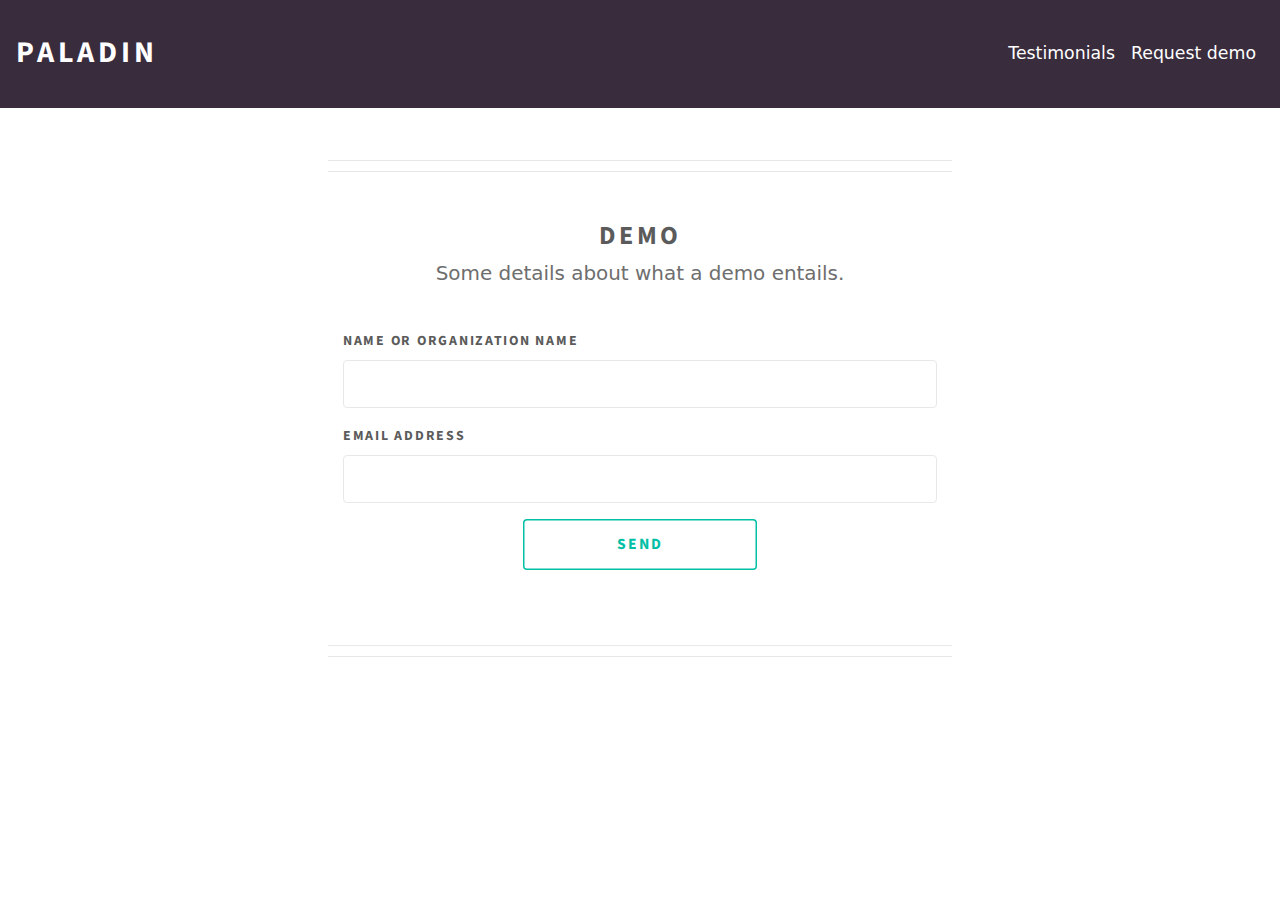
==== commit b31d53c7: "reimplement formspree" ====
--- a/paladin-demo.html
+++ b/paladin-demo.html
@@ -6,8 +6,8 @@
     <meta charset="utf-8" />
     <meta name="viewport" content="width=device-width, initial-scale=1" />
     <!--[if lte IE 8]><script src="assets/js/ie/html5shiv.js"></script><![endif]-->
-    <link rel="stylesheet" type="text/css" href="bootstrap-css/bootstrap.min.css" />
-    <link rel="stylesheet" type="text/css" href="templates/html5up-directive/assets/css/main.css" />
+    <link rel="stylesheet" type="text/css" href="./bootstrap-css/bootstrap.min.css" />
+    <link rel="stylesheet" type="text/css" href="./assets/css/main.css" />
 
 
     <!--[if lte IE 8]><link rel="stylesheet" href="assets/css/ie8.css" /><![endif]-->
@@ -63,7 +63,7 @@
         <button class="navbar-toggler navbar-toggler-right" type="button" data-toggle="collapse" data-target="#navbarSupportedContent" aria-controls="navbarSupportedContent" aria-expanded="false" aria-label="Toggle navigation">
             <span class="navbar-toggler-icon"></span>
         </button>
-        <a class="navbar-brand" href="paladin-home.html"><h1 style="color:#FFFFFF; margin:none; font-size:1.5em">Paladin</h1></a>
+        <a class="navbar-brand" href="index.html"><h1 style="color:#FFFFFF; margin:none; font-size:1.5em">Paladin</h1></a>
 
         <div class="collapse navbar-collapse" id="navbarSupportedContent">
             <ul class="navbar-nav ml-auto">
@@ -81,18 +81,33 @@
         <div class="container">
             <h1 style="font-size:1.5em">Demo</h1>
             <p>Some details about what a demo entails.</p>
-            <div class="form-group">
-                <label for="exampleTextarea" style="text-align:left">Description</label>
-                <textarea class="form-control" id="exampleTextarea" rows="3"></textarea>
-            </div>
-            <div class="form-group" style="text-align:left">
-                <label for="exampleInputEmail1">Email address</label>
-                <input type="email" class="form-control" id="exampleInputEmail1" aria-describedby="emailHelp" placeholder="Enter email">
-            </div>
-            <br />
-            <ul class="actions ">
-                <li><a href="paladin-demo.html" class="button" id="body-button">Submit</a></li>
-            </ul>
+            <!-- <form action="https://formspree.io/vfu@sas.upenn.edu" method="POST">
+                <div class="form-group">
+                    <label for="exampleTextarea" style="text-align:left">Description</label>
+                    <textarea class="form-control" id="exampleTextarea" rows="3" name="description"></textarea>
+                </div>
+                <div class="form-group" style="text-align:left">
+                    <label for="exampleInputEmail1">Email address</label>
+                    <input type="email" class="form-control" id="exampleInputEmail1" aria-describedby="emailHelp" name="email" placeholder="Enter email">
+                </div>
+                <br />
+                <ul class="actions ">
+                    <li><a href="paladin-demo.html" class="button" id="body-button" type="submit">Submit</a></li>
+                </ul>
+            </form> -->
+            <form action="https://formspree.io/vfu@sas.upenn.edu" method="POST">
+                <div class="form-group">
+                    <label for="inputName" style="text-align:left">Name or Organization Name</label>
+                    <input type="text" class="form-control" name="name" id="inputName">
+                </div>
+                <div class="form-group" style="text-align:left">
+                    <label for="inputEmail">Email address</label>
+                    <input type="email" class="form-control" name="_replyto" id="inputEmail">
+                </div>
+                <div class="form-group">
+                    <input type="submit" class="button" id="body-button" value="Send">
+                </div>
+            </form>
         </div>
     </header>
 </body>
--- a/assets/css/main.css
+++ b/assets/css/main.css
@@ -0,0 +1,2984 @@
+@import url("font-awesome.min.css");
+@import url("https://fonts.googleapis.com/css?family=Source+Sans+Pro:300,300italic,400,400italic,600,600italic,700,700italic");
+
+/*
+	Directive by HTML5 UP
+	html5up.net | @ajlkn
+	Free for personal and commercial use under the CCA 3.0 license (html5up.net/license)
+*/
+
+
+/* Reset */
+
+html,
+body,
+div,
+span,
+applet,
+object,
+iframe,
+h1,
+h2,
+h3,
+h4,
+h5,
+h6,
+p,
+blockquote,
+pre,
+a,
+abbr,
+acronym,
+address,
+big,
+cite,
+code,
+del,
+dfn,
+em,
+img,
+ins,
+kbd,
+q,
+s,
+samp,
+small,
+strike,
+strong,
+sub,
+sup,
+tt,
+var,
+b,
+u,
+i,
+center,
+dl,
+dt,
+dd,
+ol,
+ul,
+li,
+fieldset,
+form,
+label,
+legend,
+table,
+caption,
+tbody,
+tfoot,
+thead,
+tr,
+th,
+td,
+article,
+aside,
+canvas,
+details,
+embed,
+figure,
+figcaption,
+footer,
+header,
+hgroup,
+menu,
+nav,
+output,
+ruby,
+section,
+summary,
+time,
+mark,
+audio,
+video {
+    margin: 0;
+    padding: 0;
+    border: 0;
+    font-size: 100%;
+    font: inherit;
+    font: inherit;
+    vertical-align: baseline;
+}
+
+article,
+aside,
+details,
+figcaption,
+figure,
+footer,
+header,
+hgroup,
+menu,
+nav,
+section {
+    display: block;
+}
+
+body {
+    line-height: 1;
+}
+
+ol,
+ul {
+    list-style: none;
+}
+
+blockquote,
+q {
+    quotes: none;
+}
+
+blockquote:before,
+blockquote:after,
+q:before,
+q:after {
+    content: '';
+    content: none;
+}
+
+table {
+    border-collapse: collapse;
+    border-spacing: 0;
+}
+
+body {
+    -webkit-text-size-adjust: none;
+}
+
+
+/* Box Model */
+
+*,
+*:before,
+*:after {
+    -moz-box-sizing: border-box;
+    -webkit-box-sizing: border-box;
+    box-sizing: border-box;
+}
+
+
+/* Containers */
+
+.container {
+    margin-left: auto;
+    margin-right: auto;
+}
+
+.container.\31 25\25 {
+    width: 100%;
+    max-width: 63.75em;
+    min-width: 51em;
+}
+
+.container.\37 5\25 {
+    width: 38.25em;
+}
+
+.container.\35 0\25 {
+    width: 25.5em;
+}
+
+.container.\32 5\25 {
+    width: 12.75em;
+}
+
+.container {
+    width: 51em;
+}
+
+@media screen and (max-width: 1680px) {
+    .container.\31 25\25 {
+        width: 100%;
+        max-width: 63.75em;
+        min-width: 51em;
+    }
+    .container.\37 5\25 {
+        width: 38.25em;
+    }
+    .container.\35 0\25 {
+        width: 25.5em;
+    }
+    .container.\32 5\25 {
+        width: 12.75em;
+    }
+    .container {
+        width: 51em;
+    }
+}
+
+@media screen and (max-width: 1280px) {
+    .container.\31 25\25 {
+        width: 100%;
+        max-width: 60em;
+        min-width: 48em;
+    }
+    .container.\37 5\25 {
+        width: 36em;
+    }
+    .container.\35 0\25 {
+        width: 24em;
+    }
+    .container.\32 5\25 {
+        width: 12em;
+    }
+    .container {
+        width: 48em;
+    }
+}
+
+@media screen and (max-width: 980px) {
+    .container.\31 25\25 {
+        width: 100%;
+        max-width: 118.75%;
+        min-width: 95%;
+    }
+    .container.\37 5\25 {
+        width: 71.25%;
+    }
+    .container.\35 0\25 {
+        width: 47.5%;
+    }
+    .container.\32 5\25 {
+        width: 23.75%;
+    }
+    .container {
+        width: 95%;
+    }
+}
+
+@media screen and (max-width: 840px) {
+    .container.\31 25\25 {
+        width: 100%;
+        max-width: 118.75%;
+        min-width: 95%;
+    }
+    .container.\37 5\25 {
+        width: 71.25%;
+    }
+    .container.\35 0\25 {
+        width: 47.5%;
+    }
+    .container.\32 5\25 {
+        width: 23.75%;
+    }
+    .container {
+        width: 95% !important;
+    }
+}
+
+@media screen and (max-width: 736px) {
+    .container.\31 25\25 {
+        width: 100%;
+        max-width: 112.5%;
+        min-width: 90%;
+    }
+    .container.\37 5\25 {
+        width: 67.5%;
+    }
+    .container.\35 0\25 {
+        width: 45%;
+    }
+    .container.\32 5\25 {
+        width: 22.5%;
+    }
+    .container {
+        width: 90% !important;
+    }
+}
+
+@media screen and (max-width: 480px) {
+    .container.\31 25\25 {
+        width: 100%;
+        max-width: 125%;
+        min-width: 100%;
+    }
+    .container.\37 5\25 {
+        width: 75%;
+    }
+    .container.\35 0\25 {
+        width: 50%;
+    }
+    .container.\32 5\25 {
+        width: 25%;
+    }
+    .container {
+        width: 100% !important;
+    }
+}
+
+
+/* Grid */
+
+.row {
+    border-bottom: solid 1px transparent;
+    -moz-box-sizing: border-box;
+    -webkit-box-sizing: border-box;
+    box-sizing: border-box;
+}
+
+.row > * {
+    float: left;
+    -moz-box-sizing: border-box;
+    -webkit-box-sizing: border-box;
+    box-sizing: border-box;
+}
+
+.row:after,
+.row:before {
+    content: '';
+    display: block;
+    clear: both;
+    height: 0;
+}
+
+.row.uniform > * >:first-child {
+    margin-top: 0;
+}
+
+.row.uniform > * >:last-child {
+    margin-bottom: 0;
+}
+
+.row.\30 \25 > * {
+    padding: 0px 0 0 0px;
+}
+
+.row.\30 \25 {
+    margin: 0px 0 -1px 0px;
+}
+
+.row.uniform.\30 \25 > * {
+    padding: 0px 0 0 0px;
+}
+
+.row.uniform.\30 \25 {
+    margin: 0px 0 -1px 0px;
+}
+
+.row > * {
+    padding: 30px 0 0 30px;
+}
+
+.row {
+    margin: -30px 0 -1px -30px;
+}
+
+.row.uniform > * {
+    padding: 30px 0 0 30px;
+}
+
+.row.uniform {
+    margin: -30px 0 -1px -30px;
+}
+
+.row.\32 00\25 > * {
+    padding: 60px 0 0 60px;
+}
+
+.row.\32 00\25 {
+    margin: -60px 0 -1px -60px;
+}
+
+.row.uniform.\32 00\25 > * {
+    padding: 60px 0 0 60px;
+}
+
+.row.uniform.\32 00\25 {
+    margin: -60px 0 -1px -60px;
+}
+
+.row.\31 50\25 > * {
+    padding: 45px 0 0 45px;
+}
+
+.row.\31 50\25 {
+    margin: -45px 0 -1px -45px;
+}
+
+.row.uniform.\31 50\25 > * {
+    padding: 45px 0 0 45px;
+}
+
+.row.uniform.\31 50\25 {
+    margin: -45px 0 -1px -45px;
+}
+
+.row.\35 0\25 > * {
+    padding: 15px 0 0 15px;
+}
+
+.row.\35 0\25 {
+    margin: -15px 0 -1px -15px;
+}
+
+.row.uniform.\35 0\25 > * {
+    padding: 15px 0 0 15px;
+}
+
+.row.uniform.\35 0\25 {
+    margin: -15px 0 -1px -15px;
+}
+
+.row.\32 5\25 > * {
+    padding: 7.5px 0 0 7.5px;
+}
+
+.row.\32 5\25 {
+    margin: -7.5px 0 -1px -7.5px;
+}
+
+.row.uniform.\32 5\25 > * {
+    padding: 7.5px 0 0 7.5px;
+}
+
+.row.uniform.\32 5\25 {
+    margin: -7.5px 0 -1px -7.5px;
+}
+
+.\31 2u,
+.\31 2u\24 {
+    width: 100%;
+    clear: none;
+    margin-left: 0;
+}
+
+.\31 1u,
+.\31 1u\24 {
+    width: 91.6666666667%;
+    clear: none;
+    margin-left: 0;
+}
+
+.\31 0u,
+.\31 0u\24 {
+    width: 83.3333333333%;
+    clear: none;
+    margin-left: 0;
+}
+
+.\39 u,
+.\39 u\24 {
+    width: 75%;
+    clear: none;
+    margin-left: 0;
+}
+
+.\38 u,
+.\38 u\24 {
+    width: 66.6666666667%;
+    clear: none;
+    margin-left: 0;
+}
+
+.\37 u,
+.\37 u\24 {
+    width: 58.3333333333%;
+    clear: none;
+    margin-left: 0;
+}
+
+.\36 u,
+.\36 u\24 {
+    width: 50%;
+    clear: none;
+    margin-left: 0;
+}
+
+.\35 u,
+.\35 u\24 {
+    width: 41.6666666667%;
+    clear: none;
+    margin-left: 0;
+}
+
+.\34 u,
+.\34 u\24 {
+    width: 33.3333333333%;
+    clear: none;
+    margin-left: 0;
+}
+
+.\33 u,
+.\33 u\24 {
+    width: 25%;
+    clear: none;
+    margin-left: 0;
+}
+
+.\32 u,
+.\32 u\24 {
+    width: 16.6666666667%;
+    clear: none;
+    margin-left: 0;
+}
+
+.\31 u,
+.\31 u\24 {
+    width: 8.3333333333%;
+    clear: none;
+    margin-left: 0;
+}
+
+.\31 2u\24 + *,
+.\31 1u\24 + *,
+.\31 0u\24 + *,
+.\39 u\24 + *,
+.\38 u\24 + *,
+.\37 u\24 + *,
+.\36 u\24 + *,
+.\35 u\24 + *,
+.\34 u\24 + *,
+.\33 u\24 + *,
+.\32 u\24 + *,
+.\31 u\24 + * {
+    clear: left;
+}
+
+.\-11u {
+    margin-left: 91.66667%;
+}
+
+.\-10u {
+    margin-left: 83.33333%;
+}
+
+.\-9u {
+    margin-left: 75%;
+}
+
+.\-8u {
+    margin-left: 66.66667%;
+}
+
+.\-7u {
+    margin-left: 58.33333%;
+}
+
+.\-6u {
+    margin-left: 50%;
+}
+
+.\-5u {
+    margin-left: 41.66667%;
+}
+
+.\-4u {
+    margin-left: 33.33333%;
+}
+
+.\-3u {
+    margin-left: 25%;
+}
+
+.\-2u {
+    margin-left: 16.66667%;
+}
+
+.\-1u {
+    margin-left: 8.33333%;
+}
+
+@media screen and (max-width: 1680px) {
+    .row > * {
+        padding: 30px 0 0 30px;
+    }
+    .row {
+        margin: -30px 0 -1px -30px;
+    }
+    .row.uniform > * {
+        padding: 30px 0 0 30px;
+    }
+    .row.uniform {
+        margin: -30px 0 -1px -30px;
+    }
+    .row.\32 00\25 > * {
+        padding: 60px 0 0 60px;
+    }
+    .row.\32 00\25 {
+        margin: -60px 0 -1px -60px;
+    }
+    .row.uniform.\32 00\25 > * {
+        padding: 60px 0 0 60px;
+    }
+    .row.uniform.\32 00\25 {
+        margin: -60px 0 -1px -60px;
+    }
+    .row.\31 50\25 > * {
+        padding: 45px 0 0 45px;
+    }
+    .row.\31 50\25 {
+        margin: -45px 0 -1px -45px;
+    }
+    .row.uniform.\31 50\25 > * {
+        padding: 45px 0 0 45px;
+    }
+    .row.uniform.\31 50\25 {
+        margin: -45px 0 -1px -45px;
+    }
+    .row.\35 0\25 > * {
+        padding: 15px 0 0 15px;
+    }
+    .row.\35 0\25 {
+        margin: -15px 0 -1px -15px;
+    }
+    .row.uniform.\35 0\25 > * {
+        padding: 15px 0 0 15px;
+    }
+    .row.uniform.\35 0\25 {
+        margin: -15px 0 -1px -15px;
+    }
+    .row.\32 5\25 > * {
+        padding: 7.5px 0 0 7.5px;
+    }
+    .row.\32 5\25 {
+        margin: -7.5px 0 -1px -7.5px;
+    }
+    .row.uniform.\32 5\25 > * {
+        padding: 7.5px 0 0 7.5px;
+    }
+    .row.uniform.\32 5\25 {
+        margin: -7.5px 0 -1px -7.5px;
+    }
+    .\31 2u\28wide\29,
+    .\31 2u\24\28wide\29 {
+        width: 100%;
+        clear: none;
+        margin-left: 0;
+    }
+    .\31 1u\28wide\29,
+    .\31 1u\24\28wide\29 {
+        width: 91.6666666667%;
+        clear: none;
+        margin-left: 0;
+    }
+    .\31 0u\28wide\29,
+    .\31 0u\24\28wide\29 {
+        width: 83.3333333333%;
+        clear: none;
+        margin-left: 0;
+    }
+    .\39 u\28wide\29,
+    .\39 u\24\28wide\29 {
+        width: 75%;
+        clear: none;
+        margin-left: 0;
+    }
+    .\38 u\28wide\29,
+    .\38 u\24\28wide\29 {
+        width: 66.6666666667%;
+        clear: none;
+        margin-left: 0;
+    }
+    .\37 u\28wide\29,
+    .\37 u\24\28wide\29 {
+        width: 58.3333333333%;
+        clear: none;
+        margin-left: 0;
+    }
+    .\36 u\28wide\29,
+    .\36 u\24\28wide\29 {
+        width: 50%;
+        clear: none;
+        margin-left: 0;
+    }
+    .\35 u\28wide\29,
+    .\35 u\24\28wide\29 {
+        width: 41.6666666667%;
+        clear: none;
+        margin-left: 0;
+    }
+    .\34 u\28wide\29,
+    .\34 u\24\28wide\29 {
+        width: 33.3333333333%;
+        clear: none;
+        margin-left: 0;
+    }
+    .\33 u\28wide\29,
+    .\33 u\24\28wide\29 {
+        width: 25%;
+        clear: none;
+        margin-left: 0;
+    }
+    .\32 u\28wide\29,
+    .\32 u\24\28wide\29 {
+        width: 16.6666666667%;
+        clear: none;
+        margin-left: 0;
+    }
+    .\31 u\28wide\29,
+    .\31 u\24\28wide\29 {
+        width: 8.3333333333%;
+        clear: none;
+        margin-left: 0;
+    }
+    .\31 2u\24\28wide\29 + *,
+    .\31 1u\24\28wide\29 + *,
+    .\31 0u\24\28wide\29 + *,
+    .\39 u\24\28wide\29 + *,
+    .\38 u\24\28wide\29 + *,
+    .\37 u\24\28wide\29 + *,
+    .\36 u\24\28wide\29 + *,
+    .\35 u\24\28wide\29 + *,
+    .\34 u\24\28wide\29 + *,
+    .\33 u\24\28wide\29 + *,
+    .\32 u\24\28wide\29 + *,
+    .\31 u\24\28wide\29 + * {
+        clear: left;
+    }
+    .\-11u\28wide\29 {
+        margin-left: 91.66667%;
+    }
+    .\-10u\28wide\29 {
+        margin-left: 83.33333%;
+    }
+    .\-9u\28wide\29 {
+        margin-left: 75%;
+    }
+    .\-8u\28wide\29 {
+        margin-left: 66.66667%;
+    }
+    .\-7u\28wide\29 {
+        margin-left: 58.33333%;
+    }
+    .\-6u\28wide\29 {
+        margin-left: 50%;
+    }
+    .\-5u\28wide\29 {
+        margin-left: 41.66667%;
+    }
+    .\-4u\28wide\29 {
+        margin-left: 33.33333%;
+    }
+    .\-3u\28wide\29 {
+        margin-left: 25%;
+    }
+    .\-2u\28wide\29 {
+        margin-left: 16.66667%;
+    }
+    .\-1u\28wide\29 {
+        margin-left: 8.33333%;
+    }
+}
+
+@media screen and (max-width: 1280px) {
+    .row > * {
+        padding: 30px 0 0 30px;
+    }
+    .row {
+        margin: -30px 0 -1px -30px;
+    }
+    .row.uniform > * {
+        padding: 30px 0 0 30px;
+    }
+    .row.uniform {
+        margin: -30px 0 -1px -30px;
+    }
+    .row.\32 00\25 > * {
+        padding: 60px 0 0 60px;
+    }
+    .row.\32 00\25 {
+        margin: -60px 0 -1px -60px;
+    }
+    .row.uniform.\32 00\25 > * {
+        padding: 60px 0 0 60px;
+    }
+    .row.uniform.\32 00\25 {
+        margin: -60px 0 -1px -60px;
+    }
+    .row.\31 50\25 > * {
+        padding: 45px 0 0 45px;
+    }
+    .row.\31 50\25 {
+        margin: -45px 0 -1px -45px;
+    }
+    .row.uniform.\31 50\25 > * {
+        padding: 45px 0 0 45px;
+    }
+    .row.uniform.\31 50\25 {
+        margin: -45px 0 -1px -45px;
+    }
+    .row.\35 0\25 > * {
+        padding: 15px 0 0 15px;
+    }
+    .row.\35 0\25 {
+        margin: -15px 0 -1px -15px;
+    }
+    .row.uniform.\35 0\25 > * {
+        padding: 15px 0 0 15px;
+    }
+    .row.uniform.\35 0\25 {
+        margin: -15px 0 -1px -15px;
+    }
+    .row.\32 5\25 > * {
+        padding: 7.5px 0 0 7.5px;
+    }
+    .row.\32 5\25 {
+        margin: -7.5px 0 -1px -7.5px;
+    }
+    .row.uniform.\32 5\25 > * {
+        padding: 7.5px 0 0 7.5px;
+    }
+    .row.uniform.\32 5\25 {
+        margin: -7.5px 0 -1px -7.5px;
+    }
+    .\31 2u\28normal\29,
+    .\31 2u\24\28normal\29 {
+        width: 100%;
+        clear: none;
+        margin-left: 0;
+    }
+    .\31 1u\28normal\29,
+    .\31 1u\24\28normal\29 {
+        width: 91.6666666667%;
+        clear: none;
+        margin-left: 0;
+    }
+    .\31 0u\28normal\29,
+    .\31 0u\24\28normal\29 {
+        width: 83.3333333333%;
+        clear: none;
+        margin-left: 0;
+    }
+    .\39 u\28normal\29,
+    .\39 u\24\28normal\29 {
+        width: 75%;
+        clear: none;
+        margin-left: 0;
+    }
+    .\38 u\28normal\29,
+    .\38 u\24\28normal\29 {
+        width: 66.6666666667%;
+        clear: none;
+        margin-left: 0;
+    }
+    .\37 u\28normal\29,
+    .\37 u\24\28normal\29 {
+        width: 58.3333333333%;
+        clear: none;
+        margin-left: 0;
+    }
+    .\36 u\28normal\29,
+    .\36 u\24\28normal\29 {
+        width: 50%;
+        clear: none;
+        margin-left: 0;
+    }
+    .\35 u\28normal\29,
+    .\35 u\24\28normal\29 {
+        width: 41.6666666667%;
+        clear: none;
+        margin-left: 0;
+    }
+    .\34 u\28normal\29,
+    .\34 u\24\28normal\29 {
+        width: 33.3333333333%;
+        clear: none;
+        margin-left: 0;
+    }
+    .\33 u\28normal\29,
+    .\33 u\24\28normal\29 {
+        width: 25%;
+        clear: none;
+        margin-left: 0;
+    }
+    .\32 u\28normal\29,
+    .\32 u\24\28normal\29 {
+        width: 16.6666666667%;
+        clear: none;
+        margin-left: 0;
+    }
+    .\31 u\28normal\29,
+    .\31 u\24\28normal\29 {
+        width: 8.3333333333%;
+        clear: none;
+        margin-left: 0;
+    }
+    .\31 2u\24\28normal\29 + *,
+    .\31 1u\24\28normal\29 + *,
+    .\31 0u\24\28normal\29 + *,
+    .\39 u\24\28normal\29 + *,
+    .\38 u\24\28normal\29 + *,
+    .\37 u\24\28normal\29 + *,
+    .\36 u\24\28normal\29 + *,
+    .\35 u\24\28normal\29 + *,
+    .\34 u\24\28normal\29 + *,
+    .\33 u\24\28normal\29 + *,
+    .\32 u\24\28normal\29 + *,
+    .\31 u\24\28normal\29 + * {
+        clear: left;
+    }
+    .\-11u\28normal\29 {
+        margin-left: 91.66667%;
+    }
+    .\-10u\28normal\29 {
+        margin-left: 83.33333%;
+    }
+    .\-9u\28normal\29 {
+        margin-left: 75%;
+    }
+    .\-8u\28normal\29 {
+        margin-left: 66.66667%;
+    }
+    .\-7u\28normal\29 {
+        margin-left: 58.33333%;
+    }
+    .\-6u\28normal\29 {
+        margin-left: 50%;
+    }
+    .\-5u\28normal\29 {
+        margin-left: 41.66667%;
+    }
+    .\-4u\28normal\29 {
+        margin-left: 33.33333%;
+    }
+    .\-3u\28normal\29 {
+        margin-left: 25%;
+    }
+    .\-2u\28normal\29 {
+        margin-left: 16.66667%;
+    }
+    .\-1u\28normal\29 {
+        margin-left: 8.33333%;
+    }
+}
+
+@media screen and (max-width: 980px) {
+    .row > * {
+        padding: 30px 0 0 30px;
+    }
+    .row {
+        margin: -30px 0 -1px -30px;
+    }
+    .row.uniform > * {
+        padding: 30px 0 0 30px;
+    }
+    .row.uniform {
+        margin: -30px 0 -1px -30px;
+    }
+    .row.\32 00\25 > * {
+        padding: 60px 0 0 60px;
+    }
+    .row.\32 00\25 {
+        margin: -60px 0 -1px -60px;
+    }
+    .row.uniform.\32 00\25 > * {
+        padding: 60px 0 0 60px;
+    }
+    .row.uniform.\32 00\25 {
+        margin: -60px 0 -1px -60px;
+    }
+    .row.\31 50\25 > * {
+        padding: 45px 0 0 45px;
+    }
+    .row.\31 50\25 {
+        margin: -45px 0 -1px -45px;
+    }
+    .row.uniform.\31 50\25 > * {
+        padding: 45px 0 0 45px;
+    }
+    .row.uniform.\31 50\25 {
+        margin: -45px 0 -1px -45px;
+    }
+    .row.\35 0\25 > * {
+        padding: 15px 0 0 15px;
+    }
+    .row.\35 0\25 {
+        margin: -15px 0 -1px -15px;
+    }
+    .row.uniform.\35 0\25 > * {
+        padding: 15px 0 0 15px;
+    }
+    .row.uniform.\35 0\25 {
+        margin: -15px 0 -1px -15px;
+    }
+    .row.\32 5\25 > * {
+        padding: 7.5px 0 0 7.5px;
+    }
+    .row.\32 5\25 {
+        margin: -7.5px 0 -1px -7.5px;
+    }
+    .row.uniform.\32 5\25 > * {
+        padding: 7.5px 0 0 7.5px;
+    }
+    .row.uniform.\32 5\25 {
+        margin: -7.5px 0 -1px -7.5px;
+    }
+    .\31 2u\28narrow\29,
+    .\31 2u\24\28narrow\29 {
+        width: 100%;
+        clear: none;
+        margin-left: 0;
+    }
+    .\31 1u\28narrow\29,
+    .\31 1u\24\28narrow\29 {
+        width: 91.6666666667%;
+        clear: none;
+        margin-left: 0;
+    }
+    .\31 0u\28narrow\29,
+    .\31 0u\24\28narrow\29 {
+        width: 83.3333333333%;
+        clear: none;
+        margin-left: 0;
+    }
+    .\39 u\28narrow\29,
+    .\39 u\24\28narrow\29 {
+        width: 75%;
+        clear: none;
+        margin-left: 0;
+    }
+    .\38 u\28narrow\29,
+    .\38 u\24\28narrow\29 {
+        width: 66.6666666667%;
+        clear: none;
+        margin-left: 0;
+    }
+    .\37 u\28narrow\29,
+    .\37 u\24\28narrow\29 {
+        width: 58.3333333333%;
+        clear: none;
+        margin-left: 0;
+    }
+    .\36 u\28narrow\29,
+    .\36 u\24\28narrow\29 {
+        width: 50%;
+        clear: none;
+        margin-left: 0;
+    }
+    .\35 u\28narrow\29,
+    .\35 u\24\28narrow\29 {
+        width: 41.6666666667%;
+        clear: none;
+        margin-left: 0;
+    }
+    .\34 u\28narrow\29,
+    .\34 u\24\28narrow\29 {
+        width: 33.3333333333%;
+        clear: none;
+        margin-left: 0;
+    }
+    .\33 u\28narrow\29,
+    .\33 u\24\28narrow\29 {
+        width: 25%;
+        clear: none;
+        margin-left: 0;
+    }
+    .\32 u\28narrow\29,
+    .\32 u\24\28narrow\29 {
+        width: 16.6666666667%;
+        clear: none;
+        margin-left: 0;
+    }
+    .\31 u\28narrow\29,
+    .\31 u\24\28narrow\29 {
+        width: 8.3333333333%;
+        clear: none;
+        margin-left: 0;
+    }
+    .\31 2u\24\28narrow\29 + *,
+    .\31 1u\24\28narrow\29 + *,
+    .\31 0u\24\28narrow\29 + *,
+    .\39 u\24\28narrow\29 + *,
+    .\38 u\24\28narrow\29 + *,
+    .\37 u\24\28narrow\29 + *,
+    .\36 u\24\28narrow\29 + *,
+    .\35 u\24\28narrow\29 + *,
+    .\34 u\24\28narrow\29 + *,
+    .\33 u\24\28narrow\29 + *,
+    .\32 u\24\28narrow\29 + *,
+    .\31 u\24\28narrow\29 + * {
+        clear: left;
+    }
+    .\-11u\28narrow\29 {
+        margin-left: 91.66667%;
+    }
+    .\-10u\28narrow\29 {
+        margin-left: 83.33333%;
+    }
+    .\-9u\28narrow\29 {
+        margin-left: 75%;
+    }
+    .\-8u\28narrow\29 {
+        margin-left: 66.66667%;
+    }
+    .\-7u\28narrow\29 {
+        margin-left: 58.33333%;
+    }
+    .\-6u\28narrow\29 {
+        margin-left: 50%;
+    }
+    .\-5u\28narrow\29 {
+        margin-left: 41.66667%;
+    }
+    .\-4u\28narrow\29 {
+        margin-left: 33.33333%;
+    }
+    .\-3u\28narrow\29 {
+        margin-left: 25%;
+    }
+    .\-2u\28narrow\29 {
+        margin-left: 16.66667%;
+    }
+    .\-1u\28narrow\29 {
+        margin-left: 8.33333%;
+    }
+}
+
+@media screen and (max-width: 840px) {
+    .row > * {
+        padding: 20px 0 0 20px;
+    }
+    .row {
+        margin: -20px 0 -1px -20px;
+    }
+    .row.uniform > * {
+        padding: 20px 0 0 20px;
+    }
+    .row.uniform {
+        margin: -20px 0 -1px -20px;
+    }
+    .row.\32 00\25 > * {
+        padding: 40px 0 0 40px;
+    }
+    .row.\32 00\25 {
+        margin: -40px 0 -1px -40px;
+    }
+    .row.uniform.\32 00\25 > * {
+        padding: 40px 0 0 40px;
+    }
+    .row.uniform.\32 00\25 {
+        margin: -40px 0 -1px -40px;
+    }
+    .row.\31 50\25 > * {
+        padding: 30px 0 0 30px;
+    }
+    .row.\31 50\25 {
+        margin: -30px 0 -1px -30px;
+    }
+    .row.uniform.\31 50\25 > * {
+        padding: 30px 0 0 30px;
+    }
+    .row.uniform.\31 50\25 {
+        margin: -30px 0 -1px -30px;
+    }
+    .row.\35 0\25 > * {
+        padding: 10px 0 0 10px;
+    }
+    .row.\35 0\25 {
+        margin: -10px 0 -1px -10px;
+    }
+    .row.uniform.\35 0\25 > * {
+        padding: 10px 0 0 10px;
+    }
+    .row.uniform.\35 0\25 {
+        margin: -10px 0 -1px -10px;
+    }
+    .row.\32 5\25 > * {
+        padding: 5px 0 0 5px;
+    }
+    .row.\32 5\25 {
+        margin: -5px 0 -1px -5px;
+    }
+    .row.uniform.\32 5\25 > * {
+        padding: 5px 0 0 5px;
+    }
+    .row.uniform.\32 5\25 {
+        margin: -5px 0 -1px -5px;
+    }
+    .\31 2u\28narrower\29,
+    .\31 2u\24\28narrower\29 {
+        width: 100%;
+        clear: none;
+        margin-left: 0;
+    }
+    .\31 1u\28narrower\29,
+    .\31 1u\24\28narrower\29 {
+        width: 91.6666666667%;
+        clear: none;
+        margin-left: 0;
+    }
+    .\31 0u\28narrower\29,
+    .\31 0u\24\28narrower\29 {
+        width: 83.3333333333%;
+        clear: none;
+        margin-left: 0;
+    }
+    .\39 u\28narrower\29,
+    .\39 u\24\28narrower\29 {
+        width: 75%;
+        clear: none;
+        margin-left: 0;
+    }
+    .\38 u\28narrower\29,
+    .\38 u\24\28narrower\29 {
+        width: 66.6666666667%;
+        clear: none;
+        margin-left: 0;
+    }
+    .\37 u\28narrower\29,
+    .\37 u\24\28narrower\29 {
+        width: 58.3333333333%;
+        clear: none;
+        margin-left: 0;
+    }
+    .\36 u\28narrower\29,
+    .\36 u\24\28narrower\29 {
+        width: 50%;
+        clear: none;
+        margin-left: 0;
+    }
+    .\35 u\28narrower\29,
+    .\35 u\24\28narrower\29 {
+        width: 41.6666666667%;
+        clear: none;
+        margin-left: 0;
+    }
+    .\34 u\28narrower\29,
+    .\34 u\24\28narrower\29 {
+        width: 33.3333333333%;
+        clear: none;
+        margin-left: 0;
+    }
+    .\33 u\28narrower\29,
+    .\33 u\24\28narrower\29 {
+        width: 25%;
+        clear: none;
+        margin-left: 0;
+    }
+    .\32 u\28narrower\29,
+    .\32 u\24\28narrower\29 {
+        width: 16.6666666667%;
+        clear: none;
+        margin-left: 0;
+    }
+    .\31 u\28narrower\29,
+    .\31 u\24\28narrower\29 {
+        width: 8.3333333333%;
+        clear: none;
+        margin-left: 0;
+    }
+    .\31 2u\24\28narrower\29 + *,
+    .\31 1u\24\28narrower\29 + *,
+    .\31 0u\24\28narrower\29 + *,
+    .\39 u\24\28narrower\29 + *,
+    .\38 u\24\28narrower\29 + *,
+    .\37 u\24\28narrower\29 + *,
+    .\36 u\24\28narrower\29 + *,
+    .\35 u\24\28narrower\29 + *,
+    .\34 u\24\28narrower\29 + *,
+    .\33 u\24\28narrower\29 + *,
+    .\32 u\24\28narrower\29 + *,
+    .\31 u\24\28narrower\29 + * {
+        clear: left;
+    }
+    .\-11u\28narrower\29 {
+        margin-left: 91.66667%;
+    }
+    .\-10u\28narrower\29 {
+        margin-left: 83.33333%;
+    }
+    .\-9u\28narrower\29 {
+        margin-left: 75%;
+    }
+    .\-8u\28narrower\29 {
+        margin-left: 66.66667%;
+    }
+    .\-7u\28narrower\29 {
+        margin-left: 58.33333%;
+    }
+    .\-6u\28narrower\29 {
+        margin-left: 50%;
+    }
+    .\-5u\28narrower\29 {
+        margin-left: 41.66667%;
+    }
+    .\-4u\28narrower\29 {
+        margin-left: 33.33333%;
+    }
+    .\-3u\28narrower\29 {
+        margin-left: 25%;
+    }
+    .\-2u\28narrower\29 {
+        margin-left: 16.66667%;
+    }
+    .\-1u\28narrower\29 {
+        margin-left: 8.33333%;
+    }
+}
+
+@media screen and (max-width: 736px) {
+    .row > * {
+        padding: 20px 0 0 20px;
+    }
+    .row {
+        margin: -20px 0 -1px -20px;
+    }
+    .row.uniform > * {
+        padding: 20px 0 0 20px;
+    }
+    .row.uniform {
+        margin: -20px 0 -1px -20px;
+    }
+    .row.\32 00\25 > * {
+        padding: 40px 0 0 40px;
+    }
+    .row.\32 00\25 {
+        margin: -40px 0 -1px -40px;
+    }
+    .row.uniform.\32 00\25 > * {
+        padding: 40px 0 0 40px;
+    }
+    .row.uniform.\32 00\25 {
+        margin: -40px 0 -1px -40px;
+    }
+    .row.\31 50\25 > * {
+        padding: 30px 0 0 30px;
+    }
+    .row.\31 50\25 {
+        margin: -30px 0 -1px -30px;
+    }
+    .row.uniform.\31 50\25 > * {
+        padding: 30px 0 0 30px;
+    }
+    .row.uniform.\31 50\25 {
+        margin: -30px 0 -1px -30px;
+    }
+    .row.\35 0\25 > * {
+        padding: 10px 0 0 10px;
+    }
+    .row.\35 0\25 {
+        margin: -10px 0 -1px -10px;
+    }
+    .row.uniform.\35 0\25 > * {
+        padding: 10px 0 0 10px;
+    }
+    .row.uniform.\35 0\25 {
+        margin: -10px 0 -1px -10px;
+    }
+    .row.\32 5\25 > * {
+        padding: 5px 0 0 5px;
+    }
+    .row.\32 5\25 {
+        margin: -5px 0 -1px -5px;
+    }
+    .row.uniform.\32 5\25 > * {
+        padding: 5px 0 0 5px;
+    }
+    .row.uniform.\32 5\25 {
+        margin: -5px 0 -1px -5px;
+    }
+    .\31 2u\28mobile\29,
+    .\31 2u\24\28mobile\29 {
+        width: 100%;
+        clear: none;
+        margin-left: 0;
+    }
+    .\31 1u\28mobile\29,
+    .\31 1u\24\28mobile\29 {
+        width: 91.6666666667%;
+        clear: none;
+        margin-left: 0;
+    }
+    .\31 0u\28mobile\29,
+    .\31 0u\24\28mobile\29 {
+        width: 83.3333333333%;
+        clear: none;
+        margin-left: 0;
+    }
+    .\39 u\28mobile\29,
+    .\39 u\24\28mobile\29 {
+        width: 75%;
+        clear: none;
+        margin-left: 0;
+    }
+    .\38 u\28mobile\29,
+    .\38 u\24\28mobile\29 {
+        width: 66.6666666667%;
+        clear: none;
+        margin-left: 0;
+    }
+    .\37 u\28mobile\29,
+    .\37 u\24\28mobile\29 {
+        width: 58.3333333333%;
+        clear: none;
+        margin-left: 0;
+    }
+    .\36 u\28mobile\29,
+    .\36 u\24\28mobile\29 {
+        width: 50%;
+        clear: none;
+        margin-left: 0;
+    }
+    .\35 u\28mobile\29,
+    .\35 u\24\28mobile\29 {
+        width: 41.6666666667%;
+        clear: none;
+        margin-left: 0;
+    }
+    .\34 u\28mobile\29,
+    .\34 u\24\28mobile\29 {
+        width: 33.3333333333%;
+        clear: none;
+        margin-left: 0;
+    }
+    .\33 u\28mobile\29,
+    .\33 u\24\28mobile\29 {
+        width: 25%;
+        clear: none;
+        margin-left: 0;
+    }
+    .\32 u\28mobile\29,
+    .\32 u\24\28mobile\29 {
+        width: 16.6666666667%;
+        clear: none;
+        margin-left: 0;
+    }
+    .\31 u\28mobile\29,
+    .\31 u\24\28mobile\29 {
+        width: 8.3333333333%;
+        clear: none;
+        margin-left: 0;
+    }
+    .\31 2u\24\28mobile\29 + *,
+    .\31 1u\24\28mobile\29 + *,
+    .\31 0u\24\28mobile\29 + *,
+    .\39 u\24\28mobile\29 + *,
+    .\38 u\24\28mobile\29 + *,
+    .\37 u\24\28mobile\29 + *,
+    .\36 u\24\28mobile\29 + *,
+    .\35 u\24\28mobile\29 + *,
+    .\34 u\24\28mobile\29 + *,
+    .\33 u\24\28mobile\29 + *,
+    .\32 u\24\28mobile\29 + *,
+    .\31 u\24\28mobile\29 + * {
+        clear: left;
+    }
+    .\-11u\28mobile\29 {
+        margin-left: 91.66667%;
+    }
+    .\-10u\28mobile\29 {
+        margin-left: 83.33333%;
+    }
+    .\-9u\28mobile\29 {
+        margin-left: 75%;
+    }
+    .\-8u\28mobile\29 {
+        margin-left: 66.66667%;
+    }
+    .\-7u\28mobile\29 {
+        margin-left: 58.33333%;
+    }
+    .\-6u\28mobile\29 {
+        margin-left: 50%;
+    }
+    .\-5u\28mobile\29 {
+        margin-left: 41.66667%;
+    }
+    .\-4u\28mobile\29 {
+        margin-left: 33.33333%;
+    }
+    .\-3u\28mobile\29 {
+        margin-left: 25%;
+    }
+    .\-2u\28mobile\29 {
+        margin-left: 16.66667%;
+    }
+    .\-1u\28mobile\29 {
+        margin-left: 8.33333%;
+    }
+}
+
+@media screen and (max-width: 480px) {
+    .row > * {
+        padding: 20px 0 0 20px;
+    }
+    .row {
+        margin: -20px 0 -1px -20px;
+    }
+    .row.uniform > * {
+        padding: 20px 0 0 20px;
+    }
+    .row.uniform {
+        margin: -20px 0 -1px -20px;
+    }
+    .row.\32 00\25 > * {
+        padding: 40px 0 0 40px;
+    }
+    .row.\32 00\25 {
+        margin: -40px 0 -1px -40px;
+    }
+    .row.uniform.\32 00\25 > * {
+        padding: 40px 0 0 40px;
+    }
+    .row.uniform.\32 00\25 {
+        margin: -40px 0 -1px -40px;
+    }
+    .row.\31 50\25 > * {
+        padding: 30px 0 0 30px;
+    }
+    .row.\31 50\25 {
+        margin: -30px 0 -1px -30px;
+    }
+    .row.uniform.\31 50\25 > * {
+        padding: 30px 0 0 30px;
+    }
+    .row.uniform.\31 50\25 {
+        margin: -30px 0 -1px -30px;
+    }
+    .row.\35 0\25 > * {
+        padding: 10px 0 0 10px;
+    }
+    .row.\35 0\25 {
+        margin: -10px 0 -1px -10px;
+    }
+    .row.uniform.\35 0\25 > * {
+        padding: 10px 0 0 10px;
+    }
+    .row.uniform.\35 0\25 {
+        margin: -10px 0 -1px -10px;
+    }
+    .row.\32 5\25 > * {
+        padding: 5px 0 0 5px;
+    }
+    .row.\32 5\25 {
+        margin: -5px 0 -1px -5px;
+    }
+    .row.uniform.\32 5\25 > * {
+        padding: 5px 0 0 5px;
+    }
+    .row.uniform.\32 5\25 {
+        margin: -5px 0 -1px -5px;
+    }
+    .\31 2u\28mobilep\29,
+    .\31 2u\24\28mobilep\29 {
+        width: 100%;
+        clear: none;
+        margin-left: 0;
+    }
+    .\31 1u\28mobilep\29,
+    .\31 1u\24\28mobilep\29 {
+        width: 91.6666666667%;
+        clear: none;
+        margin-left: 0;
+    }
+    .\31 0u\28mobilep\29,
+    .\31 0u\24\28mobilep\29 {
+        width: 83.3333333333%;
+        clear: none;
+        margin-left: 0;
+    }
+    .\39 u\28mobilep\29,
+    .\39 u\24\28mobilep\29 {
+        width: 75%;
+        clear: none;
+        margin-left: 0;
+    }
+    .\38 u\28mobilep\29,
+    .\38 u\24\28mobilep\29 {
+        width: 66.6666666667%;
+        clear: none;
+        margin-left: 0;
+    }
+    .\37 u\28mobilep\29,
+    .\37 u\24\28mobilep\29 {
+        width: 58.3333333333%;
+        clear: none;
+        margin-left: 0;
+    }
+    .\36 u\28mobilep\29,
+    .\36 u\24\28mobilep\29 {
+        width: 50%;
+        clear: none;
+        margin-left: 0;
+    }
+    .\35 u\28mobilep\29,
+    .\35 u\24\28mobilep\29 {
+        width: 41.6666666667%;
+        clear: none;
+        margin-left: 0;
+    }
+    .\34 u\28mobilep\29,
+    .\34 u\24\28mobilep\29 {
+        width: 33.3333333333%;
+        clear: none;
+        margin-left: 0;
+    }
+    .\33 u\28mobilep\29,
+    .\33 u\24\28mobilep\29 {
+        width: 25%;
+        clear: none;
+        margin-left: 0;
+    }
+    .\32 u\28mobilep\29,
+    .\32 u\24\28mobilep\29 {
+        width: 16.6666666667%;
+        clear: none;
+        margin-left: 0;
+    }
+    .\31 u\28mobilep\29,
+    .\31 u\24\28mobilep\29 {
+        width: 8.3333333333%;
+        clear: none;
+        margin-left: 0;
+    }
+    .\31 2u\24\28mobilep\29 + *,
+    .\31 1u\24\28mobilep\29 + *,
+    .\31 0u\24\28mobilep\29 + *,
+    .\39 u\24\28mobilep\29 + *,
+    .\38 u\24\28mobilep\29 + *,
+    .\37 u\24\28mobilep\29 + *,
+    .\36 u\24\28mobilep\29 + *,
+    .\35 u\24\28mobilep\29 + *,
+    .\34 u\24\28mobilep\29 + *,
+    .\33 u\24\28mobilep\29 + *,
+    .\32 u\24\28mobilep\29 + *,
+    .\31 u\24\28mobilep\29 + * {
+        clear: left;
+    }
+    .\-11u\28mobilep\29 {
+        margin-left: 91.66667%;
+    }
+    .\-10u\28mobilep\29 {
+        margin-left: 83.33333%;
+    }
+    .\-9u\28mobilep\29 {
+        margin-left: 75%;
+    }
+    .\-8u\28mobilep\29 {
+        margin-left: 66.66667%;
+    }
+    .\-7u\28mobilep\29 {
+        margin-left: 58.33333%;
+    }
+    .\-6u\28mobilep\29 {
+        margin-left: 50%;
+    }
+    .\-5u\28mobilep\29 {
+        margin-left: 41.66667%;
+    }
+    .\-4u\28mobilep\29 {
+        margin-left: 33.33333%;
+    }
+    .\-3u\28mobilep\29 {
+        margin-left: 25%;
+    }
+    .\-2u\28mobilep\29 {
+        margin-left: 16.66667%;
+    }
+    .\-1u\28mobilep\29 {
+        margin-left: 8.33333%;
+    }
+}
+
+
+/* Basic */
+
+html,
+body {
+    height: 100%;
+}
+
+body {
+    background: #ffffff;
+}
+
+body.is-loading * {
+    -moz-transition: none !important;
+    -webkit-transition: none !important;
+    -ms-transition: none !important;
+    transition: none !important;
+    -moz-animation: none !important;
+    -webkit-animation: none !important;
+    -ms-animation: none !important;
+    animation: none !important;
+}
+
+body,
+input,
+select,
+textarea {
+    color: #6e6e6e;
+    font-family: 'Source Sans Pro', sans-serif;
+    font-size: 16pt;
+    font-weight: 400;
+    line-height: 1.75em;
+}
+
+
+/*a {
+    -moz-transition: color 0.2s ease-in-out, border-bottom-color 0.2s ease-in-out;
+    -webkit-transition: color 0.2s ease-in-out, border-bottom-color 0.2s ease-in-out;
+    -ms-transition: color 0.2s ease-in-out, border-bottom-color 0.2s ease-in-out;
+    transition: color 0.2s ease-in-out, border-bottom-color 0.2s ease-in-out;
+    border-bottom: dotted 1px;
+    color: #4eb980;
+    text-decoration: none;
+}*/
+
+a:hover {
+    border-bottom-color: transparent;
+}
+
+strong,
+b {
+    font-weight: 600;
+    color: #5b5b5b;
+}
+
+em,
+i {
+    font-style: italic;
+}
+
+p,
+ul,
+ol,
+dl,
+table,
+blockquote,
+form {
+    margin: 0 0 2em 0;
+}
+
+h1,
+h2,
+h3,
+h4,
+h5,
+h6 {
+    color: #5b5b5b;
+    font-weight: 700;
+    letter-spacing: 0.125em;
+    line-height: 1.75em;
+    /*margin-bottom: 1em;*/
+    text-transform: uppercase;
+    text-align: center;
+}
+
+h1 a,
+h2 a,
+h3 a,
+h4 a,
+h5 a,
+h6 a {
+    color: inherit;
+    text-decoration: none;
+}
+
+h2 {
+    font-size: 1.75em;
+}
+
+h3 {
+    font-size: 1.5em;
+}
+
+sub {
+    font-size: 0.8em;
+    position: relative;
+    top: 0.5em;
+}
+
+sup {
+    font-size: 0.8em;
+    position: relative;
+    top: -0.5em;
+}
+
+hr {
+    border: 0;
+    border-top: solid 1px rgba(224, 224, 224, 0.75);
+    margin-bottom: 1.5em;
+}
+
+blockquote {
+    border-left: solid 0.5em rgba(224, 224, 224, 0.75);
+    font-style: italic;
+    padding: 1em 0 1em 2em;
+}
+
+
+/* Section/Article */
+
+section.special,
+article.special {
+    text-align: center;
+}
+
+header {
+    text-align: center;
+}
+
+
+/*header p {
+    position: relative;
+    top: -1em;
+    color: #888888;
+    letter-spacing: 0.075em;
+}*/
+
+header.major {
+    border-bottom-width: 1px;
+    border-color: rgba(224, 224, 224, 0.75);
+    border-style: solid;
+    border-top-width: 1px;
+    margin-bottom: 6em;
+    padding: 4em 0;
+    position: relative;
+}
+
+header.major:before,
+header.major:after {
+    background: rgba(224, 224, 224, 0.75);
+    content: '';
+    display: block;
+    height: 1px;
+    left: 0;
+    position: absolute;
+    width: 100%;
+}
+
+header.major:before {
+    top: 10px;
+}
+
+header.major:after {
+    bottom: 10px;
+}
+
+header.major h2 {
+    margin: 0;
+}
+
+
+/*header.major p {
+    top: 0;
+    margin: 1.5em 0 0 0;
+    padding: 1.5em 1.5em 0 1.5em;
+    font-size: 1.5em;
+    line-height: 1.75em;
+    border-top: solid 1px rgba(224, 224, 224, 0.75);
+    display: inline-block;
+}*/
+
+header.major.last {
+    border-bottom: 0;
+    margin-bottom: 0;
+    padding-bottom: 0;
+}
+
+header.major.last:after {
+    display: none;
+}
+
+header.major.last h2 {
+    margin-bottom: 1em;
+}
+
+footer {
+    text-align: center;
+}
+
+footer.major {
+    border-bottom-width: 1px;
+    border-color: rgba(224, 224, 224, 0.75);
+    border-style: solid;
+    border-top-width: 1px;
+    margin-top: 6em;
+    padding: 4em 0;
+    position: relative;
+}
+
+footer.major:before,
+footer.major:after {
+    background: rgba(224, 224, 224, 0.75);
+    content: '';
+    display: block;
+    height: 1px;
+    left: 0;
+    position: absolute;
+    width: 100%;
+}
+
+footer.major:before {
+    top: 10px;
+}
+
+footer.major:after {
+    bottom: 10px;
+}
+
+
+/* Form */
+
+label {
+    display: block;
+    color: #5b5b5b;
+    font-size: 0.8em;
+    font-weight: 700;
+    letter-spacing: 0.125em;
+    line-height: 1.75em;
+    text-transform: uppercase;
+    margin: 0 0 0.5em 0;
+}
+
+input[type="text"],
+input[type="password"],
+input[type="email"],
+select,
+textarea {
+    -moz-appearance: none;
+    -webkit-appearance: none;
+    -ms-appearance: none;
+    appearance: none;
+    -moz-transition: background-color 0.2s ease-in-out;
+    -webkit-transition: background-color 0.2s ease-in-out;
+    -ms-transition: background-color 0.2s ease-in-out;
+    transition: background-color 0.2s ease-in-out;
+    background: none;
+    border-radius: 4px;
+    border: 0;
+    border: solid 1px rgba(224, 224, 224, 0.75);
+    color: inherit;
+    display: block;
+    outline: 0;
+    padding: 0.75em;
+    text-decoration: none;
+    width: 100%;
+    opacity: 1;
+}
+
+input[type="text"]:focus,
+input[type="password"]:focus,
+input[type="email"]:focus,
+select:focus,
+textarea:focus {
+    background: rgba(224, 224, 224, 0.15);
+    border-color: #4eb980;
+}
+
+input[type="text"],
+input[type="password"],
+input[type="email"],
+select {
+    line-height: 1em;
+}
+
+textarea {
+    padding: 0.5em 0.75em;
+}
+
+::-webkit-input-placeholder {
+    color: inherit;
+    opacity: 0.5;
+    position: relative;
+    top: 3px;
+}
+
+:-moz-placeholder {
+    color: inherit;
+    opacity: 0.5;
+}
+
+::-moz-placeholder {
+    color: inherit;
+    opacity: 0.5;
+}
+
+:-ms-input-placeholder {
+    color: inherit;
+    opacity: 0.5;
+}
+
+.formerize-placeholder {
+    color: rgba(110, 110, 110, 0.5) !important;
+}
+
+
+/* Image */
+
+.image {
+    border: 0;
+    display: inline-block;
+    position: relative;
+}
+
+.image:after {
+    -moz-transition: opacity 0.25s ease-in-out;
+    -webkit-transition: opacity 0.25s ease-in-out;
+    -ms-transition: opacity 0.25s ease-in-out;
+    transition: opacity 0.25s ease-in-out;
+    /*background-image: url("images/overlay.png");*/
+    content: '';
+    display: block;
+    height: 100%;
+    left: 0;
+    opacity: 0.2;
+    position: absolute;
+    top: 0;
+    width: 100%;
+}
+
+.image img {
+    display: block;
+}
+
+.image.fit {
+    display: block;
+}
+
+.image.fit img {
+    display: block;
+    width: 100%;
+}
+
+.image.feature {
+    display: block;
+    margin: 0 0 2em 0;
+}
+
+.image.feature img {
+    display: block;
+    width: 100%;
+}
+
+.image.icon {
+    -moz-perspective: 500px;
+    -webkit-perspective: 500px;
+    -ms-perspective: 500px;
+    perspective: 500px;
+}
+
+.image.icon:before {
+    /*-moz-transition: -moz-transform 0.1s ease-in-out, font-size 0.1s ease-in-out;
+    -webkit-transition: -webkit-transform 0.1s ease-in-out, font-size 0.1s ease-in-out;
+    -ms-transition: -ms-transform 0.1s ease-in-out, font-size 0.1s ease-in-out;
+    transition: transform 0.1s ease-in-out, font-size 0.1s ease-in-out;*/
+    color: #fff;
+    font-size: 6em;
+    height: 1em;
+    left: 50%;
+    line-height: 1em;
+    margin: -0.5em 0 0 -0.5em;
+    position: absolute;
+    text-align: center;
+    top: 50%;
+    width: 1em;
+    z-index: 1;
+}
+
+
+/*.image.icon:hover:before {
+    -moz-transform: translateZ(1em);
+    -webkit-transform: translateZ(1em);
+    -ms-transform: translateZ(1em);
+    transform: translateZ(1em);
+}
+
+.image.icon:hover:after {
+    opacity: 1;
+}*/
+
+span.image.icon {
+    cursor: default;
+}
+
+
+/* Icon */
+
+.icon {
+    text-decoration: none;
+    border-bottom: none;
+    position: relative;
+}
+
+.icon:before {
+    -moz-osx-font-smoothing: grayscale;
+    -webkit-font-smoothing: antialiased;
+    font-family: FontAwesome;
+    font-style: normal;
+    font-weight: normal;
+    text-transform: none !important;
+}
+
+.icon > .label {
+    display: none;
+}
+
+
+/* List */
+
+ol.default {
+    list-style: decimal;
+    padding-left: 1.25em;
+}
+
+ol.default li {
+    padding-left: 0.25em;
+}
+
+ul.default {
+    list-style: disc;
+    padding-left: 1em;
+}
+
+ul.default li {
+    padding-left: 0.5em;
+}
+
+ul.icons {
+    cursor: default;
+}
+
+ul.icons li {
+    display: inline-block;
+    font-size: 1.25em;
+    line-height: 1em;
+    padding-left: 0.5em;
+}
+
+ul.icons li:first-child {
+    padding-left: 0;
+}
+
+ul.icons li a,
+ul.icons li span {
+    -moz-transition: background-color 0.2s ease-in-out;
+    -webkit-transition: background-color 0.2s ease-in-out;
+    -ms-transition: background-color 0.2s ease-in-out;
+    transition: background-color 0.2s ease-in-out;
+    border-radius: 100%;
+    border: solid 1px rgba(224, 224, 224, 0.75);
+    display: inline-block;
+    height: 2em;
+    line-height: 2em;
+    text-align: center;
+    width: 2em;
+}
+
+ul.icons li a:hover,
+ul.icons li span:hover {
+    background: rgba(224, 224, 224, 0.15);
+}
+
+ul.actions {
+    cursor: default;
+    text-align: center;
+}
+
+ul.actions:last-child {
+    margin-bottom: 0;
+}
+
+ul.actions li {
+    display: inline-block;
+    padding: 0 0 0 1.5em;
+}
+
+ul.actions li:first-child {
+    padding: 0;
+}
+
+ul.actions.vertical li {
+    display: block;
+    padding: 1.5em 0 0 0;
+}
+
+ul.actions.vertical li:first-child {
+    padding: 0;
+}
+
+
+/* Table */
+
+.table-wrapper {
+    overflow-x: auto;
+    -webkit-overflow-scrolling: touch;
+}
+
+table {
+    width: 100%;
+}
+
+table.default {
+    width: 100%;
+}
+
+table.default tbody tr {
+    border-bottom: solid 1px rgba(224, 224, 224, 0.75);
+}
+
+table.default tbody tr:nth-child(2n - 1) {
+    background: rgba(224, 224, 224, 0.15);
+}
+
+table.default td {
+    padding: 0.5em 1em 0.5em 1em;
+}
+
+table.default th {
+    color: #5b5b5b;
+    font-size: 0.8em;
+    font-weight: 700;
+    letter-spacing: 0.125em;
+    line-height: 1.75em;
+    padding: 0.5em 1em 0.5em 1em;
+    text-align: left;
+    text-transform: uppercase;
+}
+
+table.default thead {
+    border-bottom: solid 1px rgba(224, 224, 224, 0.75);
+}
+
+
+/* Button */
+
+input[type="submit"],
+input[type="reset"],
+input[type="button"],
+.button {
+    -moz-appearance: none;
+    -webkit-appearance: none;
+    -ms-appearance: none;
+    appearance: none;
+    -moz-transition: color 0.2s ease-in-out, background-color 0.2s ease-in-out;
+    -webkit-transition: color 0.2s ease-in-out, background-color 0.2s ease-in-out;
+    -ms-transition: color 0.2s ease-in-out, background-color 0.2s ease-in-out;
+    transition: color 0.2s ease-in-out, background-color 0.2s ease-in-out;
+    background: #544d55;
+    border-radius: 4px;
+    border: 0;
+    color: #ffffff;
+    cursor: pointer;
+    display: inline-block;
+    font-size: 0.9em;
+    font-weight: 700;
+    letter-spacing: 0.125em;
+    line-height: 3.25em;
+    min-width: 15em;
+    padding: 0 1.5em;
+    text-align: center;
+    text-decoration: none;
+    text-transform: uppercase;
+}
+
+input[type="submit"]:hover,
+input[type="reset"]:hover,
+input[type="button"]:hover,
+.button:hover {
+    background: #6e6570;
+}
+
+input[type="submit"]:active,
+input[type="reset"]:active,
+input[type="button"]:active,
+.button:active {
+    background: #474148;
+}
+
+input[type="submit"].alt,
+input[type="reset"].alt,
+input[type="button"].alt,
+.button.alt {
+    background: none;
+    box-shadow: inset 0 0 0 1px rgba(224, 224, 224, 0.75);
+    color: #544d55;
+}
+
+input[type="submit"].alt:hover,
+input[type="reset"].alt:hover,
+input[type="button"].alt:hover,
+.button.alt:hover {
+    background: rgba(224, 224, 224, 0.15);
+}
+
+input[type="submit"].alt:active,
+input[type="reset"].alt:active,
+input[type="button"].alt:active,
+.button.alt:active {
+    background: rgba(224, 224, 224, 0.35);
+}
+
+input[type="submit"].fit,
+input[type="reset"].fit,
+input[type="button"].fit,
+.button.fit {
+    width: 100%;
+}
+
+input[type="submit"].small,
+input[type="reset"].small,
+input[type="button"].small,
+.button.small {
+    font-size: 0.8em;
+}
+
+
+/* Box */
+
+.box {
+    background: #ffffff;
+    border: solid 1px rgba(224, 224, 224, 0.75);
+    margin-bottom: 6em;
+    padding: 3.5em;
+}
+
+.box.alt {
+    background: none;
+    border: none;
+    padding: 0;
+}
+
+
+/* Feature */
+
+.feature {
+    position: relative;
+    height: 20em;
+}
+
+.feature:after {
+    clear: both;
+    content: '';
+    display: block;
+}
+
+.feature h3,
+.feature h4,
+.feature h5,
+.feature h6 {
+    text-align: inherit;
+}
+
+.feature .image {
+    display: inline-block;
+    height: 100%;
+    overflow: hidden;
+    position: relative;
+    width: 50%;
+}
+
+.feature .image img {
+    display: block;
+    min-height: 100%;
+    min-width: 100%;
+    position: absolute;
+}
+
+.feature:before {
+    background: blue;
+    content: '';
+    display: inline-block;
+    height: 100%;
+    vertical-align: middle;
+}
+
+.feature .content {
+    display: inline-block;
+    padding: 3.5em;
+    vertical-align: middle;
+    width: 48%;
+}
+
+.feature .content h3 {
+    margin-bottom: 0.5em;
+}
+
+.feature .content:last-child {
+    margin: 0;
+}
+
+.feature.left {
+    text-align: left;
+}
+
+.feature.left .image {
+    float: left;
+}
+
+.feature.left .image img {
+    right: 0;
+    top: 0;
+}
+
+.feature.left .content {
+    padding-right: 0;
+}
+
+.feature.right {
+    text-align: right;
+}
+
+.feature.right .image {
+    float: right;
+}
+
+.feature.right .image img {
+    left: 0;
+    top: 0;
+}
+
+.feature.right .content {
+    padding-left: 0;
+}
+
+.feature.long .content {
+    padding-top: 0;
+}
+
+
+/* Header */
+
+#header {
+    background-attachment: scroll, scroll, fixed;
+    background-image: url("/assets/images/top-3200.svg"), url("/assets/images/overlay.png"), url("/assets/images/fire.jpg");
+    background-position: bottom center, top left, center center;
+    background-repeat: repeat-x, repeat, no-repeat;
+    background-size: 3200px 460px, auto, cover;
+    color: rgba(255, 255, 255, 0.8);
+    padding: 10em 0 20em 0;
+    position: relative;
+    text-align: center;
+}
+
+#header:before,
+#header:after {
+    background: rgba(224, 224, 224, 0.75);
+    content: '';
+    left: 50%;
+    position: absolute;
+    width: 1px;
+    z-index: 0;
+}
+
+#header:before {
+    height: calc(100% - 50px);
+    opacity: 0.15;
+    top: 0;
+}
+
+#header:after {
+    bottom: 0;
+    height: 50px;
+}
+
+#header a {
+    border-bottom-color: rgba(255, 255, 255, 0.35);
+    color: rgba(255, 255, 255, 0.8);
+}
+
+#header a:hover {
+    border-bottom-color: transparent;
+    color: #4eb980;
+}
+
+#header strong,
+#header b {
+    color: #ffffff;
+}
+
+#header h1,
+#header h2,
+#header h3,
+#header h4,
+#header h5,
+#header h6 {
+    color: #ffffff;
+}
+
+#header input[type="submit"],
+#header input[type="reset"],
+#header input[type="button"],
+#header .button {
+    background: #ffffff;
+    color: #544d55;
+}
+
+#header .logo {
+    background: #00BFA5;
+    border-radius: 100%;
+    color: #ffffff;
+    cursor: default;
+    display: inline-block;
+    font-size: 2.25em;
+    height: 2.35em;
+    line-height: 2.35em;
+    margin: 0 0 0.75em 0;
+    text-align: center;
+    width: 2.35em;
+}
+
+#header .logo.fa-paper-plane-o:before {
+    left: -0.075em;
+    position: relative;
+}
+
+#header h1 {
+    font-size: 2.5em;
+    margin: 0;
+}
+
+#header p {
+    font-size: 1.5em;
+    line-height: 1.5em;
+    margin: 0.25em 0 0 0;
+}
+
+
+/* Footer */
+
+#footer {
+    background-attachment: scroll;
+    background-color: #392c3c;
+    background-image: url("/assets/images/bottom-3200.svg");
+    background-position: top center;
+    background-repeat: repeat-x;
+    background-size: 3200px 460px;
+    color: rgba(255, 255, 255, 0.8);
+    /*
+			Since the SVG background occupies a lot of vertical space, we'll
+			add additional top padding (to move our content out of its way)
+			and a negative margin (to move everything up a bit).
+		*/
+    margin-top: -260px;
+    padding: calc(460px + 6em) 0 10em 0;
+    position: relative;
+    text-align: center;
+}
+
+#footer:before {
+    background: rgba(224, 224, 224, 0.75);
+    content: '';
+    height: calc(460px + 6em);
+    left: 50%;
+    position: absolute;
+    top: 0;
+    width: 1px;
+    z-index: 0;
+}
+
+#footer a {
+    color: #ffffff;
+}
+
+#footer strong,
+#footer b {
+    color: #ffffff;
+}
+
+#footer h1,
+#footer h2,
+#footer h3,
+#footer h4,
+#footer h5,
+#footer h6 {
+    color: #ffffff;
+}
+
+#footer header p {
+    color: rgba(255, 255, 255, 0.5);
+}
+
+#footer input[type="submit"],
+#footer input[type="reset"],
+#footer input[type="button"],
+#footer .button {
+    background: #00BFA5;
+    color: #FFFFFF;
+}
+
+#footer input[type="submit"]:hover,
+#footer input[type="reset"]:hover,
+#footer input[type="button"]:hover,
+#footer .button:hover {
+    box-shadow: inset 0 0 0 1px #ffffff;
+    background: rgba(224, 224, 224, 0.15);
+    color: #ffffff;
+}
+
+#footer input[type="text"]:focus,
+#footer input[type="password"]:focus,
+#footer input[type="email"]:focus,
+#footer select:focus,
+#footer textarea:focus {
+    border-color: #ffffff;
+}
+
+#footer .formerize-placeholder {
+    color: rgba(255, 255, 255, 0.3) !important;
+}
+
+#footer form {
+    margin: 3em 0;
+}
+
+#footer .copyright {
+    color: rgba(255, 255, 255, 0.5);
+    font-size: 0.8em;
+    line-height: 1em;
+    margin: 3em 0 0 0;
+}
+
+#footer .copyright li {
+    border-left: dotted 1px;
+    display: inline-block;
+    margin-left: 1em;
+    padding-left: 1em;
+}
+
+#footer .copyright li:first-child {
+    padding: 0;
+    margin: 0;
+    border: 0;
+}
+
+#footer .copyright li a,
+#footer .copyright li span {
+    color: inherit;
+}
+
+#footer .copyright li a:hover,
+#footer .copyright li span:hover {
+    color: #ffffff;
+}
+
+
+/* Main */
+
+#main {
+    padding: 6em 0 5em 0;
+    position: relative;
+    z-index: 1;
+}
+
+#main:before {
+    background: rgba(224, 224, 224, 0.75);
+    content: '';
+    height: 100%;
+    left: 50%;
+    position: absolute;
+    top: 0;
+    width: 1px;
+    z-index: -1;
+}
+
+#main header.major,
+#main footer.major {
+    background: #ffffff;
+}
+
+
+/* Wide */
+
+@media screen and (max-width: 1680px) {
+    /* Basic */
+    body,
+    input,
+    select,
+    textarea {
+        font-size: 14pt;
+    }
+    h2 {
+        font-size: 1.5em;
+    }
+    h3 {
+        font-size: 1.25em;
+    }
+    /* Section/Article */
+    header.major p {
+        font-size: 1.25em;
+    }
+    /* Header */
+    #header {
+        padding: 8em 0 16em 0;
+    }
+    #header h1 {
+        font-size: 2.25em;
+    }
+    #header p {
+        font-size: 1.25em;
+        line-height: 1.65em;
+    }
+}
+
+
+/* Normal */
+
+@media screen and (max-width: 1280px) {
+    /* Basic */
+    body,
+    input,
+    select,
+    textarea {
+        font-size: 13pt;
+    }
+    h2 {
+        font-size: 1.35em;
+    }
+    h3 {
+        font-size: 1.15em;
+    }
+    /* Section/Article */
+    header.major {
+        margin-bottom: 4em;
+        padding: 3em 0;
+    }
+    header.major p {
+        font-size: 1.15em;
+    }
+    footer.major {
+        margin-top: 4em;
+        padding: 3em 0;
+    }
+    /* Box */
+    .box {
+        padding: 2.5em;
+        margin-bottom: 4em;
+    }
+    /* Feature */
+    .feature {
+        height: 18em;
+    }
+    .feature .content {
+        padding: 2.5em;
+    }
+    /* Header */
+    #header {
+        background-attachment: scroll, scroll, scroll;
+        background-image: url("/assets/images/top-1600.svg"), url("/assets/images/overlay.png"), url("/assets/images/fire.jpg");
+        background-size: 1600px 230px, auto, cover;
+        padding: 6em 0 12em 0;
+    }
+    #header:before {
+        height: calc(100% - 25px);
+    }
+    #header:after {
+        height: 25px;
+    }
+    #header h1 {
+        font-size: 2em;
+    }
+    #header p {
+        font-size: 1.15em;
+    }
+    /* Footer */
+    #footer {
+        background-image: url("/assets/images/bottom-1600.svg");
+        background-size: 1600px 230px;
+        margin-top: -100px;
+        padding: calc(230px + 4em) 0 6em 0;
+    }
+    #footer:before {
+        height: calc(230px + 4em);
+    }
+    /* Main */
+    #main {
+        padding: 4em 0 3em 0;
+    }
+}
+
+
+/* Narrow */
+
+@media screen and (max-width: 980px) {
+    /* Basic */
+    body,
+    input,
+    select,
+    textarea {
+        font-size: 12pt;
+    }
+}
+
+
+/* Narrower */
+
+@media screen and (max-width: 840px) {
+    /* Section/Article */
+    header.major {
+        padding-left: 2em;
+        padding-right: 2em;
+    }
+    footer.major {
+        padding-left: 2em;
+        padding-right: 2em;
+    }
+}
+
+
+/* Mobile */
+
+@media screen and (max-width: 736px) {
+    /* Basic */
+    h2 {
+        font-size: 1em;
+    }
+    h3 {
+        font-size: 1em;
+    }
+    /* Section/Article */
+    header p {
+        font-size: 0.8em;
+    }
+    header.major {
+        margin-bottom: 2em;
+    }
+    header.major br {
+        display: none;
+    }
+    header.major p {
+        font-size: 0.8em;
+    }
+    footer.major {
+        margin-top: 2em;
+    }
+    footer.major br {
+        display: none;
+    }
+    /* List */
+    ul.actions li {
+        padding: 0 0 0 15px;
+    }
+    ul.actions.vertical li {
+        padding: 15px 0 0 0;
+    }
+    /* Box */
+    .box {
+        padding: 2em;
+        margin-bottom: 2em;
+    }
+    /* Feature */
+    .feature {
+        background: #ffffff;
+        display: block;
+        height: auto;
+        margin-bottom: 2em;
+    }
+    .feature:last-child {
+        margin-bottom: 0;
+    }
+    .feature:before,
+    .feature:after {
+        display: none;
+    }
+    .feature .image {
+        float: none;
+        height: 15em;
+        width: 100%;
+    }
+    .feature .content {
+        border: solid 1px rgba(224, 224, 224, 0.75);
+        padding: 2em !important;
+        text-align: center;
+        width: 100%;
+    }
+    /* Header */
+    #header {
+        background-image: url("/assets/images/top-1280.svg"), url("/assets/images/overlay.png"), url("/assets/images/fire.jpg");
+        background-size: 1280px 184px, auto, cover;
+        padding: 3em 0 7em 0;
+    }
+    #header:before {
+        height: calc(100% - 20px);
+    }
+    #header:after {
+        height: 20px;
+    }
+    #header .logo {
+        font-size: 1.5em;
+    }
+    #header h1 {
+        font-size: 1.25em;
+    }
+    #header p {
+        font-size: 1em;
+    }
+    /* Footer */
+    #footer {
+        background-image: url("/assets/images/bottom-1280.svg");
+        background-size: 1280px 184px;
+        margin-top: -75px;
+        padding: calc(184px + 2em) 0 2em 0;
+    }
+    #footer:before {
+        height: calc(184px + 2em);
+    }
+    #footer form {
+        padding-bottom: 0;
+    }
+    /* Main */
+    #main {
+        padding: 2em 0 2em 0;
+    }
+}
+
+
+/* Mobile (Portrait) */
+
+@media screen and (max-width: 480px) {
+    /* Section/Article */
+    header.major {
+        padding-left: 1em;
+        padding-right: 1em;
+    }
+    footer.major {
+        padding-left: 1em;
+        padding-right: 1em;
+    }
+    /* List */
+    ul.icons li {
+        padding: 0.2em;
+    }
+    ul.actions li {
+        display: block;
+        padding: 15px 0 0 0;
+    }
+    ul.actions li:first-child {
+        padding: 0;
+    }
+    /* Button */
+    input[type="submit"],
+    input[type="reset"],
+    input[type="button"],
+    .button {
+        display: block;
+        width: 100%;
+    }
+    /* Box */
+    .box {
+        padding: 2em 1em;
+    }
+    /* Feature */
+    .feature {
+        margin-bottom: 1em;
+    }
+    .feature .content {
+        padding: 2em 1em !important;
+    }
+    /* Main */
+    #main {
+        padding-left: 1em;
+        padding-right: 1em;
+    }
+    /* Footer */
+    #footer {
+        margin-top: -100px;
+        padding-left: 1em;
+        padding-right: 1em;
+    }
+    #footer .copyright li {
+        border: 0;
+        display: block;
+        margin: 0;
+        padding: 0.75em 0 0 0;
+    }
+    /* Header */
+    #header {
+        padding-left: 2em;
+        padding-right: 2em;
+    }
+    #header br {
+        display: none;
+    }
+}--- a/assets/css/ie8.css
+++ b/assets/css/ie8.css
@@ -0,0 +1,127 @@
+/*
+	Directive by HTML5 UP
+	html5up.net | @ajlkn
+	Free for personal and commercial use under the CCA 3.0 license (html5up.net/license)
+*/
+
+/* Basic */
+
+	hr {
+		border-top: solid 1px #cccccc;
+	}
+
+	blockquote {
+		border-left: solid 0.5em #cccccc;
+	}
+
+/* Section/Article */
+
+	header.major {
+		border-color: #cccccc;
+	}
+
+		header.major p {
+			border-top: solid 1px #cccccc;
+		}
+
+	footer.major {
+		border-color: #cccccc;
+	}
+
+/* Button */
+
+	input[type="submit"],
+	input[type="reset"],
+	input[type="button"],
+	.button {
+		position: relative;
+		-ms-behavior: url("assets/js/ie/PIE.htc");
+	}
+
+		input[type="submit"].alt,
+		input[type="reset"].alt,
+		input[type="button"].alt,
+		.button.alt {
+			border: solid 1px #cccccc;
+		}
+
+/* Form */
+
+	input[type="text"],
+	input[type="password"],
+	input[type="email"],
+	select,
+	textarea {
+		position: relative;
+		border: solid 1px #cccccc;
+		-ms-behavior: url("assets/js/ie/PIE.htc");
+	}
+
+/* Image */
+
+	.image {
+		border: 0;
+		display: inline-block;
+		position: relative;
+	}
+
+		.image:after {
+			display: none;
+		}
+
+/* Box */
+
+	.box {
+		border: solid 1px #cccccc;
+	}
+
+/* Header */
+
+	#header {
+		background-image: url("../../images/header.jpg") !important;
+		background-size: cover !important;
+		background-position: scroll !important;
+		-ms-behavior: url("assets/js/ie/backgroundsize.min.htc");
+		padding: 8em 0 !important;
+		color: #ffffff;
+	}
+
+		#header a {
+			color: inherit;
+		}
+
+		#header:before {
+			content: '';
+			background-image: url("images/overlay.png");
+			position: absolute;
+			left: 0;
+			top: 0;
+			width: 100%;
+			height: 100%;
+			display: block;
+			z-index: 0;
+		}
+
+		#header > * {
+			position: relative;
+			z-index: 1;
+		}
+
+		#header .logo {
+			-ms-behavior: url("assets/js/ie/PIE.htc");
+		}
+
+/* Footer */
+
+	#footer {
+		background-image: none !important;
+		margin-top: 0 !important;
+		padding: 4em 0 !important;
+		color: #ffffff;
+	}
+
+/* Main */
+
+	#main {
+		padding: 4em 0;
+	}